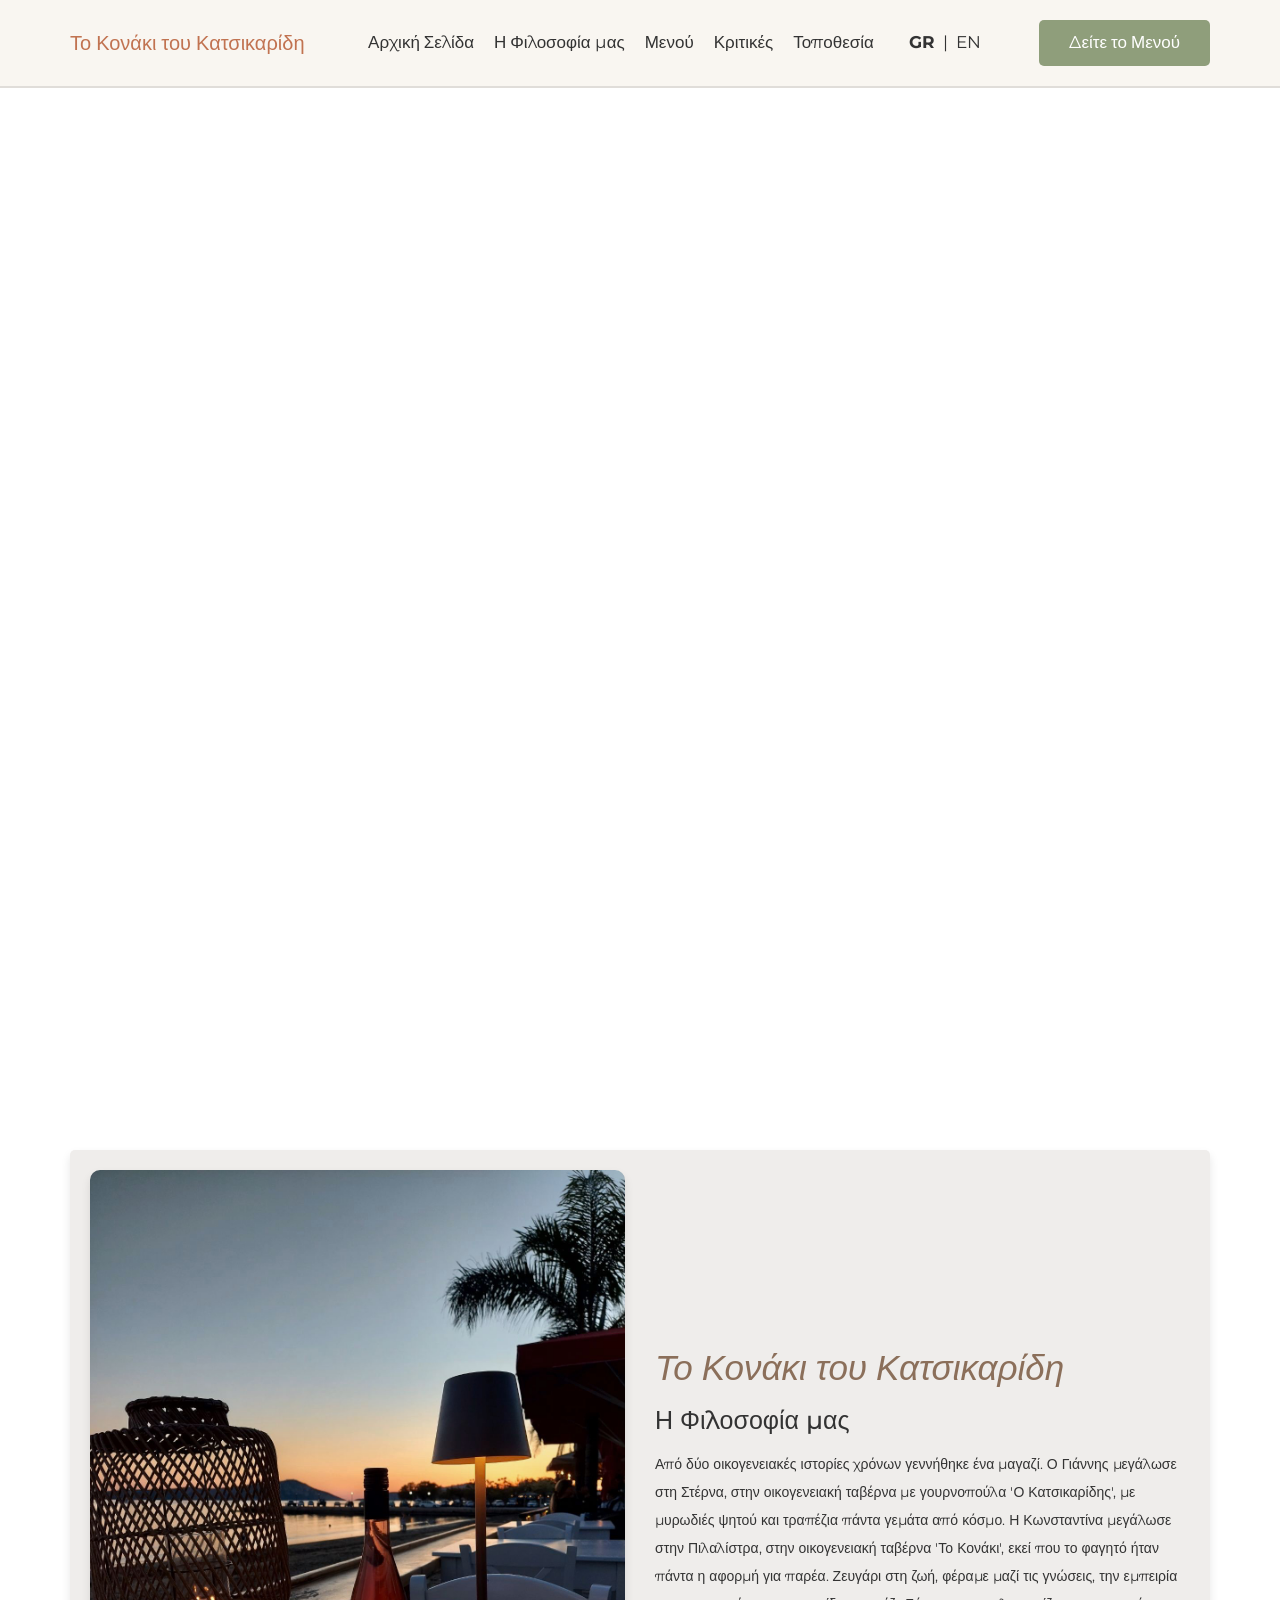
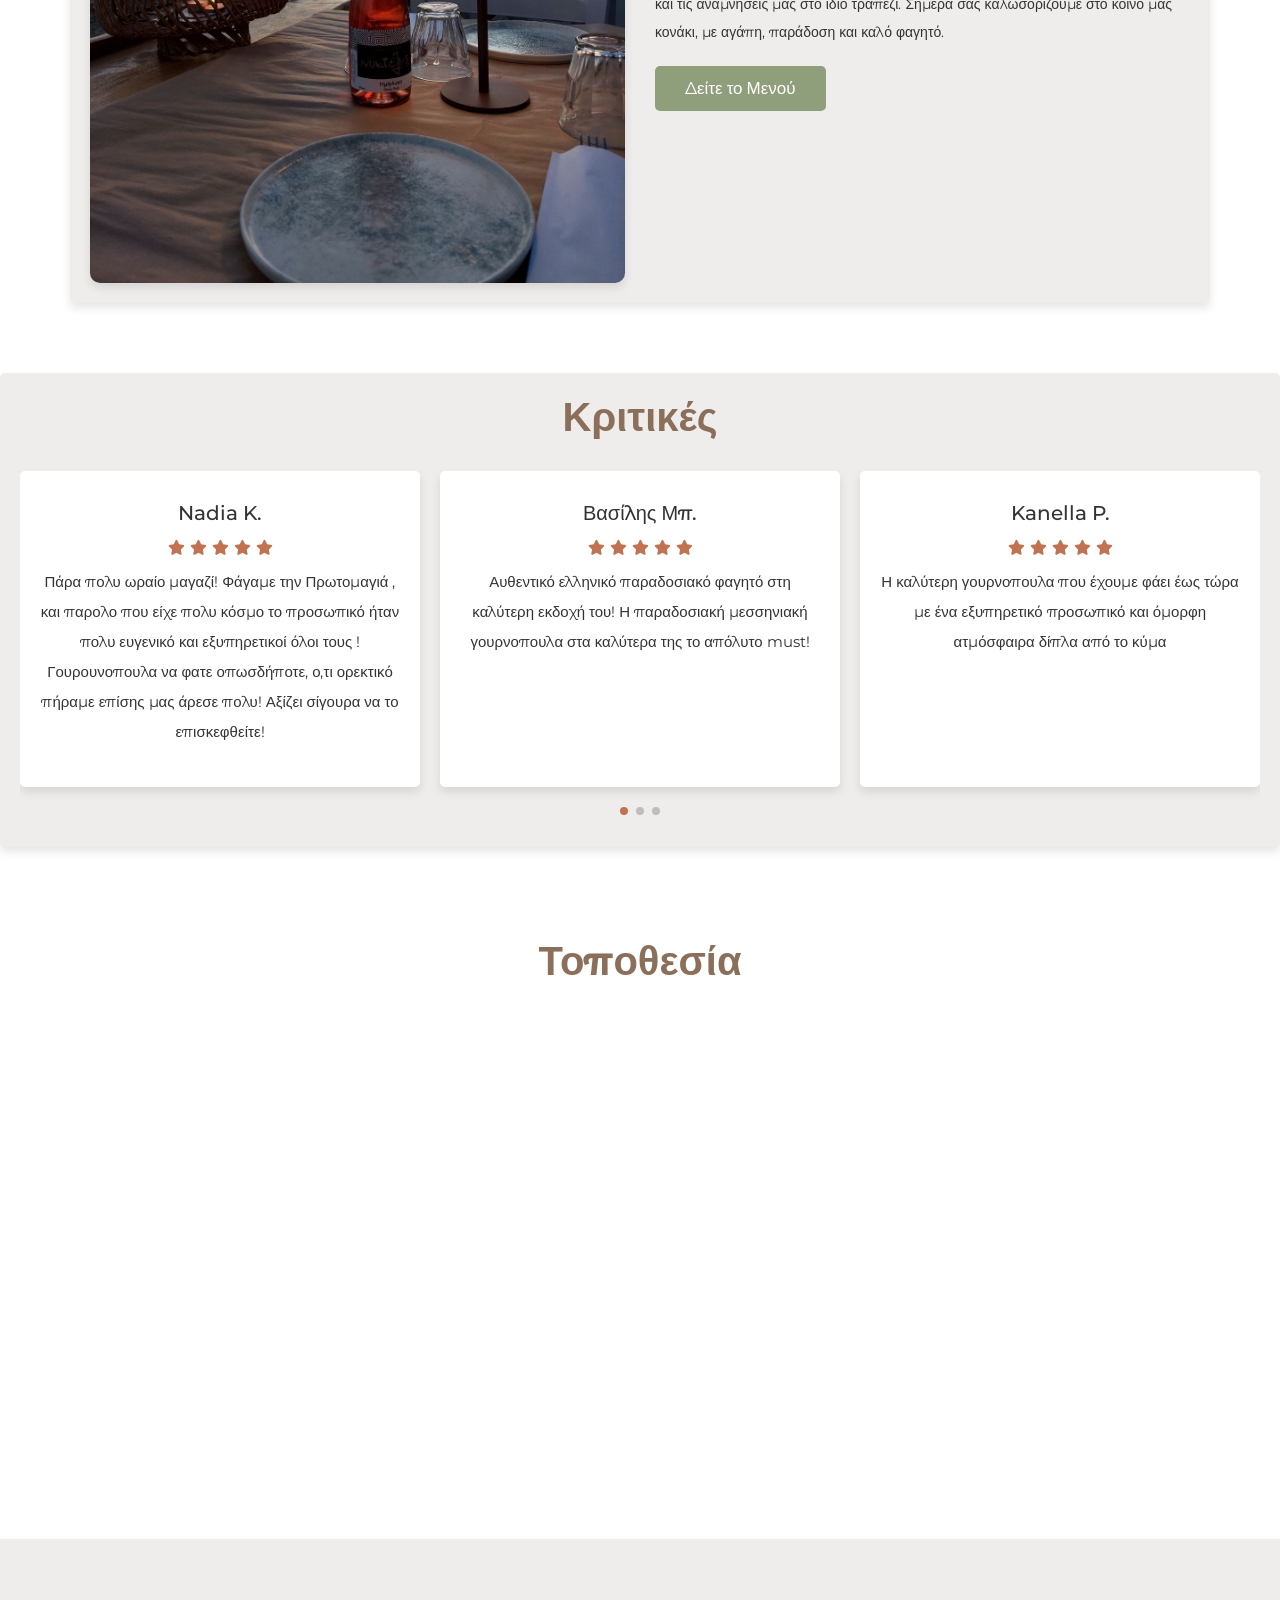
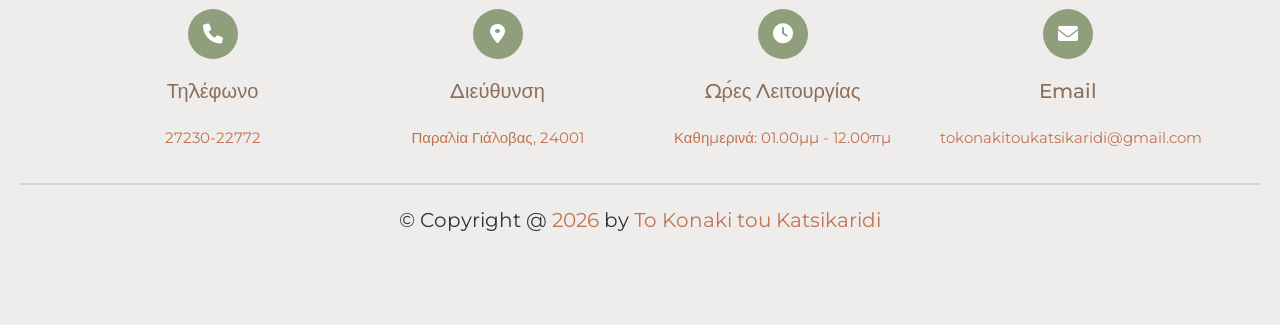
==== index.html @ fccc323d "Update reviews slider and translation changes" ====
<!DOCTYPE html>
<html lang="gr">

<head>
    <meta charset="UTF-8">
    <meta name="viewport" content="width=device-width, initial-scale=1.0">
    <title data-lang-key="site_title">Το Κονάκι του Κατσικαρίδη</title>



    <!-- CDN links -->
    <link rel="stylesheet" href="https://cdnjs.cloudflare.com/ajax/libs/font-awesome/6.0.0/css/all.min.css">
    <link rel="stylesheet" href="https://cdnjs.cloudflare.com/ajax/libs/bootstrap/4.6.1/css/bootstrap.min.css">
    <link rel="stylesheet" href="https://cdn.jsdelivr.net/npm/swiper@11/swiper-bundle.min.css" />

    <!-- Custom CSS file -->
    <link rel="stylesheet" href="style.css">
</head>

<body>

    <!-- Header section start -->
    <header class="header fixed-top">
        <div class="container">
            <div class="row align-items-center justify-content-between">
                <a href="#home" class="logo"><span data-lang-key="site_title"> Το Κονάκι του Κατσικαρίδη</span></a>
                <nav class="nav">
                    <a href="#home" data-lang-key="nav_home">Αρχική Σελίδα</a>
                    <a href="#about" data-lang-key="nav_about">Η Φιλοσοφία μας</a>
                    <a href="ourmenu.html" data-lang-key="nav_menu">Μενού</a>
                    <a href="#reviews" data-lang-key="nav_reviews">Κριτικές</a>
                    <a href="#location" data-lang-key="nav_location">Τοποθεσία</a>
                    <div class="lang-switch">
                        <a href="#" class="lang-btn" data-lang="gr" onclick="setLanguage('gr'); return false;">GR</a> <span class="separator">|</span>
                        <a href="#" class="lang-btn" data-lang="en" onclick="setLanguage('en'); return false;">EN</a>
                    </div>
                </nav>
                <a href="ourmenu.html" class="link-btn" data-lang-key="btn_menu">Δείτε το Μενού</a>


                <div id="menu-btn" class="fas fa-bars"></div>
            </div>
        </div>
    </header>
    <!-- header section ends -->

    <!-- home section starts -->
    <section class="home" id="home">
        <div class="container">
            <div class="row min-vh-100 align-items-center justify-content-center">
                <div class="content text-center">
                   
                </div>
            </div>
        </div>
    </section>
    <!-- home section ends -->

    <!-- about section starts -->
    <section class="about" id="about">

        <div class="container">
            <div class="row align-items-center">
                <div class="col-md-6 image">
                    <img src="images/IMG_0300.jpeg" class="w-100 mb-5 mb-md-0"
                        alt="about image">
                </div>
                <div class="col-md-6 content">
                    <span data-lang-key="about_subtitle">Το Κονάκι του Κατσικαρίδη</span>
                    <h3 data-lang-key="about_title">Η Φιλοσοφία μας</h3>
                    <p data-lang-key="about_desc">Από δύο οικογενειακές ιστορίες χρόνων γεννήθηκε ένα μαγαζί.<br>Ο Γιάννης μεγάλωσε στη Στέρνα, στην οικογενειακή ταβέρνα με γουρνοπούλα "Ο Κατσικαρίδης", με μυρωδιές ψητού και τραπέζια πάντα γεμάτα από κόσμο.<br>Η Κωνσταντίνα μεγάλωσε στην Πιλαλίστρα, στην οικογενειακή ταβέρνα "Το Κονάκι", εκεί που το φαγητό ήταν πάντα η αφορμή για παρέα.<br>Ζευγάρι στη ζωή, φέραμε μαζί τις γνώσεις, την εμπειρία και τις αναμνήσεις μας στο ίδιο τραπέζι.<br>Σήμερα σας καλωσορίζουμε στο κοινό μας κονάκι, με αγάπη, παράδοση και καλό φαγητό. </p>
                    <a href="ourmenu.html" class="link-btn" data-lang-key="btn_menu">Δείτε το Μενού</a>
                </div>
            </div>
        </div>
    </section>
    <!-- about section ends -->


    <!-- menu section starts -->
    <!-- menu section ends -->


    <!-- reviews section starts -->
    <section class="reviews" id="reviews">
        <h1 data-lang-key="reviews_title" class="heading">Κριτικές</h1>
        <div class="swiper review-slider">
            <div class="swiper-wrapper">
                <div class="swiper-slide box">
                    <h3 data-lang-key="review_1_name">Nadia K</h3>
                    <i class="fa-solid fa-star"></i>
                    <i class="fa-solid fa-star"></i>
                    <i class="fa-solid fa-star"></i>
                    <i class="fa-solid fa-star"></i>
                    <i class="fa-solid fa-star"></i>
                    <p data-lang-key="review_1_text">Πάρα πολυ ωραίο μαγαζί! Φάγαμε την Πρωτομαγιά , και παρολο που είχε πολυ κόσμο το προσωπικό ήταν πολυ ευγενικό και εξυπηρετικοί όλοι τους !Γουρουνοπουλα να φατε οπωσδήποτε, ο,τι ορεκτικό πήραμε επίσης μας άρεσε πολυ! Αξίζει σίγουρα να το επισκεφθείτε!</p>
                </div>
                <div class="swiper-slide box">
                    <h3 data-lang-key="review_2_name">Βασίλης Μπ.</h3>
                    <i class="fa-solid fa-star"></i>
                    <i class="fa-solid fa-star"></i>
                    <i class="fa-solid fa-star"></i>
                    <i class="fa-solid fa-star"></i>
                    <i class="fa-solid fa-star"></i>
                    <p data-lang-key="review_2_text">Αυθεντικό ελληνικό παραδοσιακό φαγητό στη καλύτερη εκδοχή του! Η παραδοσιακή μεσσηνιακή γουρνοπουλα στα καλύτερα της το απόλυτο must!
                    </p>
                </div>
                <div class="swiper-slide box">
                    <h3 data-lang-key="review_3_name">Kanella P.</h3>
                    <i class="fa-solid fa-star"></i>
                    <i class="fa-solid fa-star"></i>
                    <i class="fa-solid fa-star"></i>
                    <i class="fa-solid fa-star"></i>
                    <i class="fa-solid fa-star"></i>
                    <p data-lang-key="review_3_text">Η καλύτερη γουρνοπουλα που έχουμε φάει έως τώρα με ένα εξυπηρετικό προσωπικό και όμορφη ατμόσφαιρα δίπλα από το κύμα
                    </p>
                </div>
                <div class="swiper-slide box">
                    <h3 data-lang-key="review_4_name">Σωτηρία Μ.</h3>
                    <i class="fa-solid fa-star"></i>
                    <i class="fa-solid fa-star"></i>
                    <i class="fa-solid fa-star"></i>
                    <i class="fa-solid fa-star"></i>
                    <i class="fa-solid fa-star"></i>
                    <p data-lang-key="review_4_text">Καταπληκτικό φαγητό...
                    </p>
                </div>
                <div class="swiper-slide box">
                    <h3 data-lang-key="review_5_name">Μαρια Δ.</h3>
                    <i class="fa-solid fa-star"></i>
                    <i class="fa-solid fa-star"></i>
                    <i class="fa-solid fa-star"></i>
                    <i class="fa-solid fa-star"></i>
                    <i class="fa-solid fa-star"></i>
                    <p data-lang-key="review_5_text">Η γουρουνόπουλα αυτή δεν παίζεται!!!! Νοστιμότατη με τραγανή πετσούλα από τις καλύτερες που έχω φάει!!! Και ότι άλλο πήραμε πολύ καλό !!!
                    </p>
                </div>
                <div class="swiper-slide box">
                    <h3 data-lang-key="review_6_name">Kostas K.</h3>
                    <i class="fa-solid fa-star"></i>
                    <i class="fa-solid fa-star"></i>
                    <i class="fa-solid fa-star"></i>
                    <i class="fa-solid fa-star"></i>
                    <i class="fa-solid fa-star"></i>
                    <p data-lang-key="review_6_text">Η καλύτερη γουρνοπουλα στην Μεσσηνία!! Αξίζει να το επισκεφτείτε!!
                    </p>
                </div>
                <div class="swiper-slide box">
                    <h3 data-lang-key="review_7_name">Χρήστος Β.</h3>
                    <i class="fa-solid fa-star"></i>
                    <i class="fa-solid fa-star"></i>
                    <i class="fa-solid fa-star"></i>
                    <i class="fa-solid fa-star"></i>
                    <i class="fa-solid fa-star"></i>
                    <p data-lang-key="review_7_text">Υπέροχος χώρος και ποιοτικό φαγητό! Άρτιο αποτέλεσμα και το προσωπικό έμπειρο και με χαμόγελο!
                    </p>
                </div>
            </div>
            <div class="swiper-pagination"></div>
            <div class="swiper-button-next"></div>
            <div class="swiper-button-prev"></div>
        </div>

    </section>
    <!-- reviews section ends -->

    <!-- location section starts -->
    <section class="location" id="location">
        <h1 data-lang-key="location_title" class="heading">Τοποθεσία</h1>
        <iframe src="https://www.google.com/maps/embed?pb=!1m14!1m8!1m3!1d249.3636450214468!2d0!3d0!3m2!1i1024!2i768!4f13.1!3m3!1m2!1s0x13610d178f336817%3A0xd59876004c2fdc7a!2zzqTOvyDOms6_zr3OrM66zrkgz4TOv8-FIM6azrHPhM-DzrnOus6xz4HOr860zrc!5e0!3m2!1sel!2sgr!4v1777292319118!5m2!1sel!2sgr" width="100%" height="450" style="border:0;" allowfullscreen="" loading="lazy" referrerpolicy="no-referrer-when-downgrade"></iframe>
    </section>
    <!-- location section ends -->


    <!-- footer section starts -->
    <section class="footer">
        <div class="box-container container">

            <div class="box">
                <i class="fas fa-phone"></i>
                <h3 data-lang-key="footer_phone">Τηλέφωνο</h3>
                <p><a href="tel:+302723022772" class="info" data-lang-key="footer_phone_number">27230-22772</a></p>
            </div>


            <div class="box">
                <i class="fas fa-map-marker-alt"></i>
                <h3 data-lang-key="footer_address">Διεύθυνση</h3>
                <p><a href="https://maps.app.goo.gl/22ZVsJBkELSBmvvz6" class="info" data-lang-key="footer_address_text" target="_blank">Παραλία Γιάλοβας, 24001</a></p>
            </div>

            <div class="box">
                <i class="fas fa-clock"></i>
                <h3 data-lang-key="footer_hours">Ώρες Λειτουργίας</h3>
                <p data-lang-key="footer_hours_text">Καθημερινά: 01.00μμ - 12.00πμ
                </p>
            </div>

            <div class="box">
                <i class="fas fa-envelope"></i>
                <h3 data-lang-key="footer_email">Email</h3>
                <p><a href="mailto:tokonakitoukatsikaridi@gmail.com" class="info" data-lang-key="footer_email_text">tokonakitoukatsikaridi@gmail.com</a>
                </p>
            </div>



        </div>

        <div class="credit"> &copy; Copyright @ <span id="current-year"></span> by <span>To Konaki tou Katsikaridi</span>
        </div>
    </section>
    <!-- footer section ends -->


    <!-- Swiper JS -->
    <script src="https://cdn.jsdelivr.net/npm/swiper@11/swiper-bundle.min.js"></script>

    <!-- Custom JS file link -->
    <script src="translations.js"></script>
    <script src="language.js"></script>
    <script src="script.js"></script>

 </body>

</html>
---- style.css ----
@import url('https://fonts.googleapis.com/css2?family=Montserrat:wght@100;200;300;400;500;600&display=swap');

:root {
    --color-olive: #8f9e7b;
    --color-cream: #f9f6f1;
    --color-mocca: #8b6f5a;
    --color-dark-brown: #4e342e;
    --color-terracotta: #c17351;
    --color-gray: #d1c7b7;
    
   
    --bg-primary: var(--color-cream);
    --text-main: var(--color-dark-brown);
    --accent-color: var(--color-terracotta);
    --button-bg: var(--color-olive);
    --button-hover: var(--color-dark-brown);
    --white: #fff;
    --black: #333;
    --border: 0.2rem solid rgba(0, 0, 0, 0.1);
    --box-shadow: 0 0.5rem 1rem rgba(0, 0, 0, 0.1);
    --font-heading: 'Montserrat', sans-serif;
    --font-body: 'Montserrat', sans-serif;
}

* {
    font-family: 'Montserrat', sans-serif;
    margin: 0; padding: 0;
    box-sizing: border-box;
    outline: none; border: none;
    text-decoration: none !important;
}

*::-webkit-scrollbar {
    height: 0.5rem;
    width: 1rem;
}

*::-webkit-scrollbar-track {
    background-color: transparent;
}

*::-webkit-scrollbar-thumb {
    background-color: var(--color-gray);
}

html {
    font-size: 62.5%;
    overflow-x: hidden;
    scroll-behavior: smooth;
    scroll-padding-top: 6.5rem;
}

.link-btn {
    display: inline-block;
    padding: 1rem 3rem;
    border-radius: 0.5rem;
    background-color: var(--button-bg);
    cursor: pointer;
    font-size: 1.7rem;
    color: var(--white);
}

.link-btn:hover {
    background-color: var(--button-hover);
    color: var(--white);
}

.header {
    padding: 2rem;
    border-bottom: var(--border);
    background-color: var(--color-cream);
}

.header .logo {
    font-size: 2rem;
    color: var(--black);
}

.header .logo span {
    color: var(--color-terracotta);
}

.header .nav a {
    margin: 0 1rem;
    font-size: 1.7rem;
    color: var(--black);
}

.header .nav a:hover {
    color: var(--color-terracotta);
}

.lang-switch {
    display: inline-block;
    margin-left: 20px;
}

.lang-switch a {
    margin: 0 5px !important;
}

.lang-switch a.active {
    color: var(--color-terracotta);
}

.lang-switch .separator {
    font-size: 1.7rem;
    color: var(--black);
}

h1, h2, h3, h4 {
    font-family: var(--font-heading);
    color: var(--color-mocca);
}

#menu-btn {
    font-size: 2.5rem;
    color: var(--black);
    cursor: pointer;
    display: none;
}

.heading {
    text-align: center;
    font-size: 4rem;
    color: var(--black);
    font-weight: bolder;
    margin-bottom: 3rem;
}

.header .active {
    background-color: var(--white);
    box-shadow: var(--box-shadow);
    border: 0;
}


section {
    padding: 7rem 2rem;
}


/*HOME SECTION*/
.home {
    background: url(images/bg-img-konaki-final.png) no-repeat;
    background-size: cover;
    background-position: center;
}

.home .container {
    max-width: 55rem;
    width: 100%;
    padding: 2rem;
}

.home .container h3 {
    font-size: 5rem;
    color: var(--color-cream);
    padding: 1rem 0;
    justify-content: center;
    align-items: center;
    text-align: center;
}

.home .container p {
    line-height: 2;
    font-size: 1.5rem;
    color: var(--color-cream);
    padding: 1rem 0;
    margin-bottom: 1rem;
    justify-content: center;
    align-items: center;
    text-align: center;
    margin-top: 1rem;

}


/*ABOUT SECTION*/
.about .container {
    background-color: #efedeb;
    padding: 2rem;
    border-radius: .5rem;
    box-shadow: var(--box-shadow);
}

.about .row {
    min-height: 50vh;
}

.about .container span{
    font-size: 3.5rem;
    font-style: italic;
    font-weight: 500;
    color: var(--color-mocca);
    margin-bottom: 1rem;
}

.about .container h3{
    font-size: 2.5rem;
    color: var(--black);
    margin-top: 1rem;
}

.about .container img {
    margin-bottom: 2rem;
    border-radius: 1rem;
    box-shadow: var(--box-shadow);
}

.about .container p{
    padding: 1rem 0;
    font-size: 1.4rem;
    color: var(--black);
    line-height: 2;
}


/*OUR MENU SECTION*/
.ourmenu {
    background-color: var(--white);
}

.ourmenu h1 {
    color: var(--color-mocca);
    padding: 3rem 2rem;
    margin-top: 4rem;
    padding-bottom: 4rem;
    justify-content: center;
    align-items: center;
    text-align: center;
    font-weight: 800;
    font-size: 3rem;
    font-style: italic;
    text-transform: none;
    margin-bottom: 2rem;   
}

.ourmenu .box-container {
    display: grid;
    grid-template-columns: 1fr;
    gap: 2rem;
    align-items: start;
}

.ourmenu .box-container .box {
    text-align: center;
    padding: 2rem;
    background-color: var(--color-cream);
    box-shadow: var(--box-shadow);
    border-radius: .5rem;
}

.ourmenu .box-container .box h3 {
    font-size: 3rem;
    font-weight: bold;
    text-transform: uppercase;
    font-style: italic;
    text-align: center;
    margin-top: 2rem;
    margin-bottom: 2rem;
    text-transform: none;
    padding: 1rem 0;
    color: var(--color-dark-brown);
}

.ourmenu .box-container .box p {
    font-size: 2rem;
    color: var(--color-dark-brown);
    line-height: 2;
    text-align: left;
    margin-top: 2rem;
    margin-bottom: 2rem;
}

.ourmenu .box-container .box .menu-list {
    margin-top: 2rem;
    margin-bottom: 2rem;
}

.ourmenu .box-container .box .menu-item {
    display: grid;
    grid-template-columns: 1fr auto;
    align-items: center;
    font-size: 2rem;
    color: var(--color-dark-brown);
    padding: 1rem 0;
    border-bottom: 1px dashed var(--color-gray);
    text-align: left;
}

.ourmenu .box-container .box .menu-item:last-child {
    border-bottom: none;
}

.ourmenu .box-container .box .menu-item span:first-child {
    grid-column: 1 / 2;
}

.ourmenu .box-container .box .menu-item span:nth-child(2):not(.description) {
    grid-column: 2 / 3;
    font-weight: 600;
    margin-left: 1rem;
    color: var(--color-mocca);
}

.ourmenu .box-container .box .menu-item span.description {
    grid-column: 1 / -1;
    font-size: 1.4rem;
    color: var(--color-mocca);
    margin-top: 0.5rem;
    font-weight: normal;
    line-height: 1.5;
    margin-bottom: 2rem;
}

.daily-dishes-item {
    display: flex !important;
    flex-direction: column;
    justify-content: center;
    align-items: center;
    border-bottom: none !important;
}

.daily-dishes-item span:first-child {
    margin-bottom: 1rem;
    text-align: center;
}

.daily-dishes-item span.description {
    text-align: center;
    margin-bottom: 0 !important;
}

.ourmenu h4.heading{
    font-size: 2rem;
    font-weight: bold;
    text-transform: uppercase;
    font-style: italic;
    text-align: center;
    margin-top: 2rem;
    margin-bottom: 2rem;
    text-transform: none;
    padding: 1rem 0;
    color: var(--color-dark-brown);
}

.ourmenu .box-container .box .options {
    margin-top: 2rem;
    margin-bottom: 2rem;
}

.ourmenu .box-container .box .options span.description {
    grid-column: 1 / -1;
    font-size: 1.4rem;
    color: var(--color-mocca);
    margin-top: 0.5rem;
    font-weight: normal;
    line-height: 1.5;
    margin-bottom: 2rem;
}


/*REVIEWS SECTION*/
.reviews {
    background-color: #efedeb;
    box-shadow: var(--box-shadow);
    border-radius: .5rem;
    margin-bottom: 2rem;
    border: 0;
    outline: 0;
    padding: 2rem;
}

.reviews h1 {
    color: var(--color-mocca);
}

.reviews .review-slider {
    padding-bottom: 4rem;
}

.reviews .box {
    text-align: center;
    padding: 2rem;
    background-color: var(--white);
    box-shadow: var(--box-shadow);
    border-radius: .5rem;
    height: auto;
}

.reviews .box i {
    color: var(--color-terracotta);
    font-size: 1.5rem;
    padding: 0 0.1rem;
}

.reviews .box h3 {
    font-size: 2rem;
    padding: 1rem 0;
    color: var(--black);
}

.reviews .box p {
    font-size: 1.5rem;
    color: var(--black);
    line-height: 2;
    padding: 1rem 0;
}

.swiper-pagination-bullet-active {
    background: var(--color-terracotta) !important;
}

.swiper-button-next,
.swiper-button-prev {
    color: var(--color-olive) !important;
    background: rgba(255, 255, 255, 0.4);
    backdrop-filter: blur(8px);
    -webkit-backdrop-filter: blur(8px);
    border-radius: 50%;
    width: 40px !important;
    height: 40px !important;
    opacity: 0;
    transition: opacity 0.3s ease, background 0.3s ease;
}

.swiper-button-next::after,
.swiper-button-prev::after {
    font-size: 1.8rem !important;
    font-weight: bold;
}

.review-slider:hover .swiper-button-next,
.review-slider:hover .swiper-button-prev {
    opacity: 1;
}

.swiper-button-next:hover,
.swiper-button-prev:hover {
    background: rgba(255, 255, 255, 0.7);
}



/*LOCATION SECTION*/
.location h1 {
    color: var(--color-mocca);
}

.location .container {
    display: grid;
    grid-template-columns: repeat(auto-fit, minmax(25rem, 1fr));
    gap: 2rem;
}



/*FOOTER SECTION*/
.footer {
    background-color: #efedeb;
}

.footer .box-container {
    display: grid;
    grid-template-columns: repeat(auto-fit, minmax(25rem, 1fr));
    gap: 3rem;
}

.footer .box-container .box {
    text-align: center;
}

.footer .box-container .box i {
    height: 5rem;
    width: 5rem;
    border-radius: 50%;
    line-height: 5rem;
    font-size: 2rem;
    background-color: var(--color-olive);
    color: var(--white);
}

.footer .box-container .box h3 {
    font-size: 2rem;
    margin: 2rem 0;
    color: var(--color-mocca);
}

.footer .box-container .box p {
    font-size: 1.5rem;
    color: var(--color-terracotta);
    line-height: 2;
    text-transform: none;
}

.footer .box-container .box p a.info {
    color: var(--color-terracotta);
    line-height: 2;
    font-size: 1.5rem;
    text-decoration: underline var(--color-terracotta);
    text-underline-offset: 5px;
    text-decoration-thickness: 2px;
}

.footer .box-container .box p a.info:hover {
    color: var(--color-olive);
    line-height: 2;
    font-size: 1.5rem;
    text-decoration: underline var(--color-olive);
    text-underline-offset: 5px;
    text-decoration-thickness: 2px;
}

.footer .credit {
    text-align: center;
    border-top: var(--border);
    padding-top: 2rem;
    margin-top: 2rem;
    font-size: 2rem;
    color: var(--black);
    padding-bottom: 2rem;
}

.footer .credit span {
    color: var(--color-terracotta);
}



/* Media queries */
@media (max-width: 991px) {
    html {
        font-size: 55%;
    }

    .header .link-btn {
        display: none;
    }

    #menu-btn {
        display: inline-block;
        transition: 0.2s linear;
    }

    #menu-btn.fa-times {
        transform: rotate(180deg);
    }

    section {
        padding: 5rem 2rem;
    }

    .header .nav {
        display: flex;
        position: absolute;
        top: 99%; left: 0; right: 0;
        background-color: var(--color-cream);
        color: var(--color-dark-brown);
        border-top: var(--border);
        border-bottom: var(--border);
        padding: 1rem 0;
        text-align: center;
        flex-flow: column;
        align-items: center;
        clip-path: polygon(0 0, 100% 0, 100% 0, 0 0);
        transition: 0.2s linear;
    }

    .header .nav a:hover {
        color: var(--color-terracotta);
    }

    .header .nav.active {
        clip-path: polygon(0 0, 100% 0, 100% 100%, 0 100%);
    }

    .header .nav a {
        margin: 1rem 0;
        font-size: 2rem;
    }

    .lang-switch {
        margin-left: 0;
        margin-top: 1rem;
        margin-bottom: 1rem;
    }

    .home {
       background-position: center;
    }

    .home .content {
        width: auto;
    }

    
}

@media (max-width: 768px) {
    section {
        padding: 3rem 1rem;
    }
}

@media (max-width: 450px) {
    html {
        font-size: 50%;
    }

    .home .content h3 {
        font-size: 4rem;
    }

   
    .heading {
        font-size: 3rem;
}
}
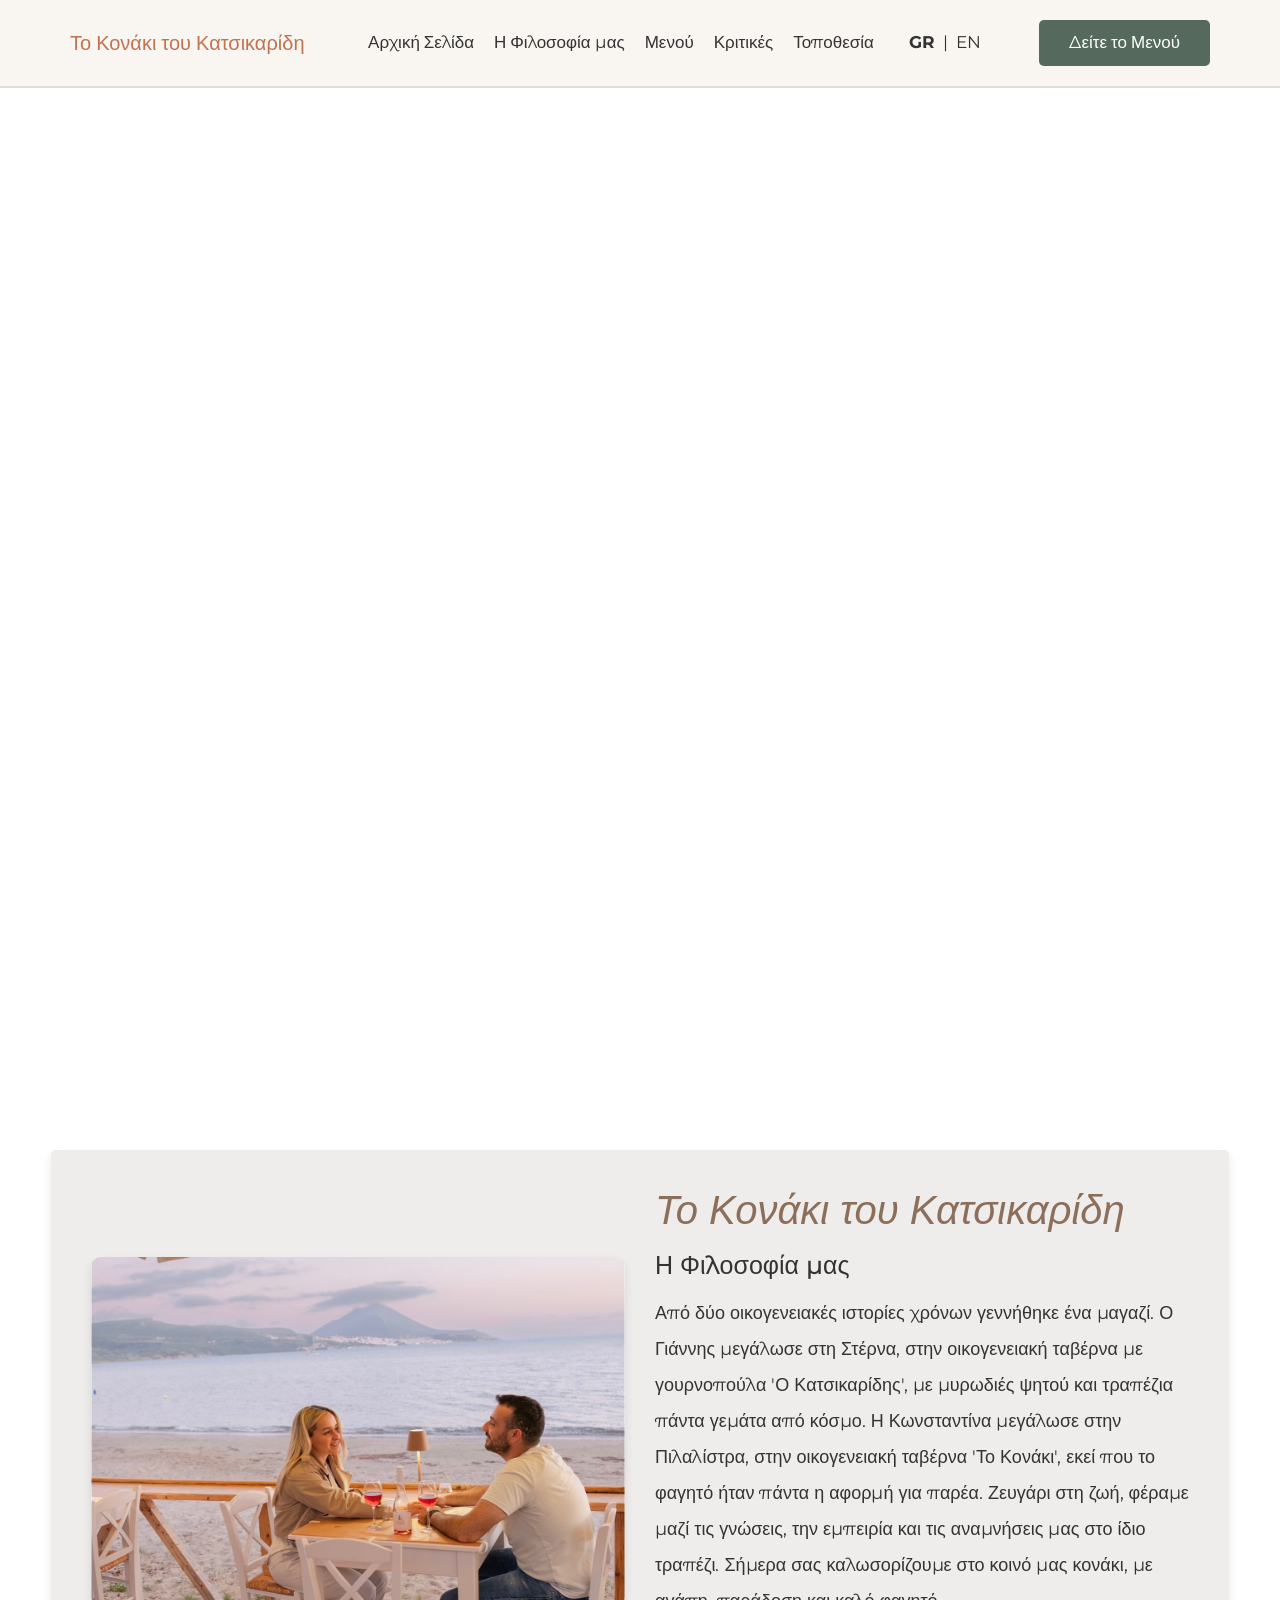
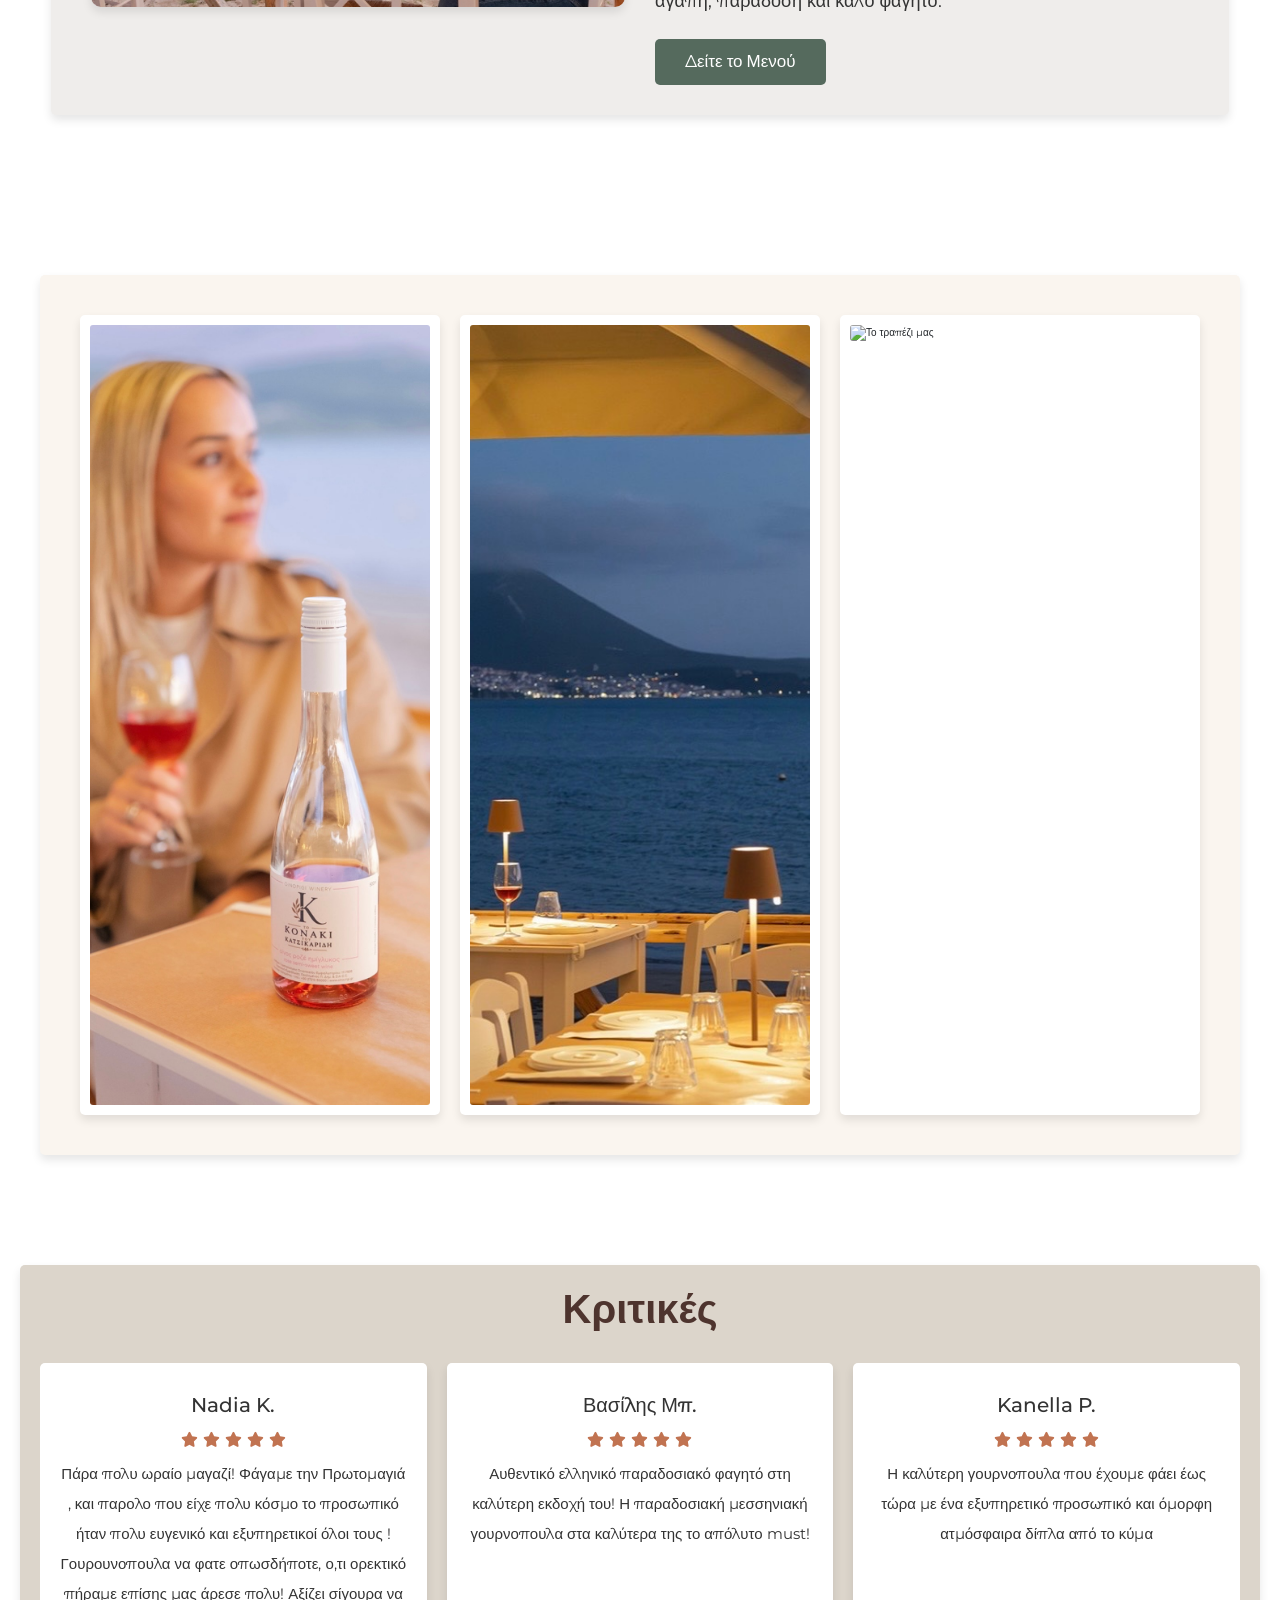
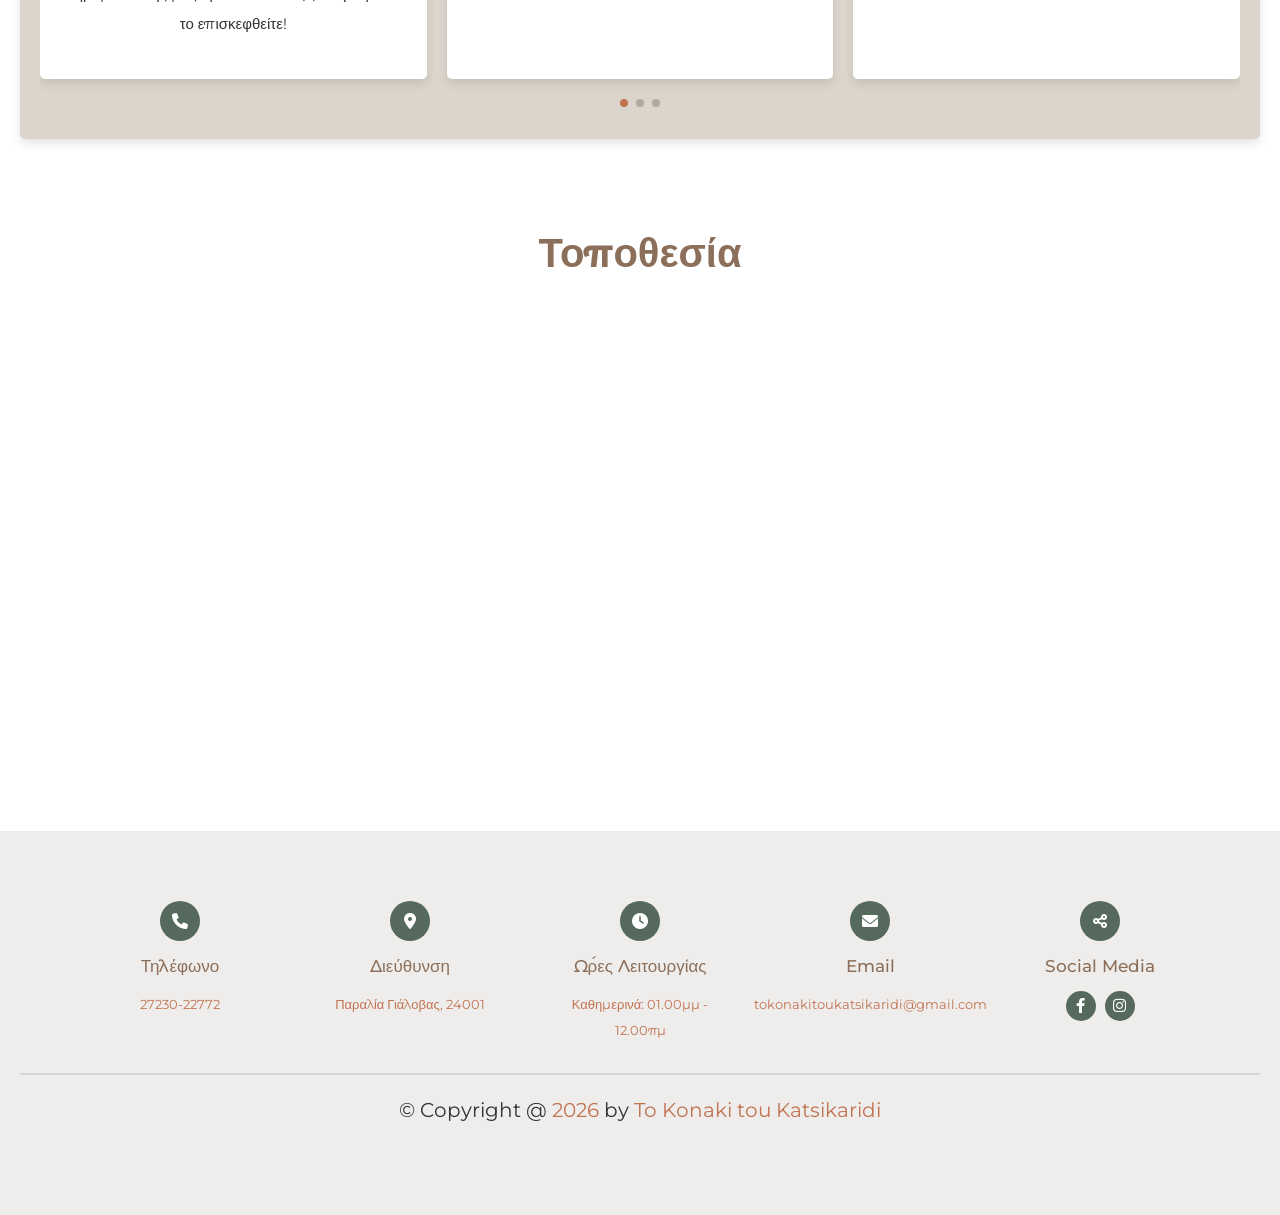
==== commit 155badeb: "Update website layout, styles, translations, and images" ====
--- a/index.html
+++ b/index.html
@@ -15,6 +15,42 @@
 
     <!-- Custom CSS file -->
     <link rel="stylesheet" href="style.css">
+
+    <meta name="description" content="Το Κονάκι του Κατσικαρίδη: Παραδοσιακή ταβέρνα στην παραλία της Γιάλοβας. Απολαύστε αυθεντική μεσσηνιακή γουρνοπούλα, ψητά της ώρας και χειροποίητα πιάτα δίπλα στο κύμα.">
+    <meta name="keywords" content="ταβέρνα Γιάλοβα, εστιατόριο Γιάλοβα, καλό φαγητό Γιάλοβα, ταβέρνες παραλία Γιάλοβας, εστιατόρια κοντά στην Πύλο, φαγητό Μεσσηνία, γουρνοπούλα Γιάλοβα, παραδοσιακή γουρνοπούλα Μεσσηνία, ψητά κρέατα Γιάλοβα, παραδοσιακό κοντοσούβλι, μεσσηνιακή κουζίνα, οικογενειακή ταβέρνα Γιάλοβα, ταβέρνα δίπλα στη θάλασσα, αυθεντικό ελληνικό φαγητό, Το Κονάκι του Κατσικαρίδη, restaurants in Gialova, best tavern Gialova, places to eat in Gialova beach, dining in Gialova, traditional Greek food Gialova, authentic Greek cuisine, Greek tavern Gialova, roasted pork Messinia, gournopoula, seaside restaurant Gialova, family tavern Greece">
+
+    <script type="application/ld+json">
+     {
+      "@context": "https://schema.org",
+      "@type": "Restaurant",
+      "name": "Το Κονάκι του Κατσικαρίδη",
+      "image": "https://www.tokonakitoukatsikaridi.gr/images/logo-konaki.jpg", 
+      "address": {
+        "@type": "PostalAddress",
+        "streetAddress": "Παραλία Γιάλοβας",
+        "postalCode": "24001",
+        "addressCountry": "GR"
+      },
+      "telephone": "+302723022772",
+      "email": "tokonakitoukatsikaridi@gmail.com",
+      "url": "https://www.tokonakitoukatsikaridi.gr",
+      "servesCuisine": "Greek, Traditional",
+      "openingHoursSpecification": [
+        {
+          "@type": "OpeningHoursSpecification",
+          "dayOfWeek": [
+            "Monday", "Tuesday", "Wednesday", "Thursday", "Friday", "Saturday", "Sunday"
+          ],
+          "opens": "13:00",
+          "closes": "00:00"
+        }
+      ],
+      "sameAs": [
+        "https://www.facebook.com/share/1BS15jGFNN/?mibextid=wwXIfr",
+        "https://www.instagram.com/to_konaki_tou_katsikaridi?igsh=MTZtYjVvM2cyajFvaA=="
+      ]
+     }
+    </script>
 </head>
 
 <body>
@@ -62,8 +98,8 @@
         <div class="container">
             <div class="row align-items-center">
                 <div class="col-md-6 image">
-                    <img src="images/IMG_0300.jpeg" class="w-100 mb-5 mb-md-0"
-                        alt="about image">
+                    <img src="images/IMG_6953.jpeg" class="w-100 mb-5 mb-md-0"
+                    alt="Ελληνική παραδοσιακή ταβέρνα στη Γιάλοβα Μεσσηνίας με φρέσκια γουρνοπούλα και καλό φαγητό">
                 </div>
                 <div class="col-md-6 content">
                     <span data-lang-key="about_subtitle">Το Κονάκι του Κατσικαρίδη</span>
@@ -76,9 +112,24 @@
     </section>
     <!-- about section ends -->
 
-
-    <!-- menu section starts -->
-    <!-- menu section ends -->
+    <!-- atmosphere section starts -->
+    <section class="atmosphere" id="atmosphere">
+        <div class="atmosphere-container">
+            <div class="photo-gallery">
+                <div class="gallery-item">
+                    <img src="images/IMG_6954.jpeg" alt="Ατμόσφαιρα Κονάκι" class="zoom-wine">
+                </div>
+                <div class="gallery-item">
+                    <img src="images/IMG_6955.jpeg" alt="Βραδινή Ατμόσφαιρα" class="zoom-view">
+                </div>
+                <div class="gallery-item">
+                    <img src="images/DSCF7132.jpg" alt="Το τραπέζι μας" class="zoom-atmos">
+                </div>
+            </div>
+        </div>
+    </section>
+<!-- atmosphere section ends -->
+
 
 
     <!-- reviews section starts -->
@@ -203,6 +254,15 @@
                 </p>
             </div>
 
+            <div class="box">
+                <i class="fas fa-share-nodes"></i>
+                <h3 data-lang-key="footer_social">Social Media</h3>
+                <div class="share">
+                    <a href="https://www.facebook.com/share/1BS15jGFNN/?mibextid=wwXIfr" class="fab fa-facebook-f" target="_blank"></a>
+                    <a href="https://www.instagram.com/to_konaki_tou_katsikaridi?igsh=MTZtYjVvM2cyajFvaA==" class="fab fa-instagram" target="_blank"></a>
+                </div>
+            </div>
+
 
 
         </div>
@@ -211,7 +271,6 @@
         </div>
     </section>
     <!-- footer section ends -->
-
 
     <!-- Swiper JS -->
     <script src="https://cdn.jsdelivr.net/npm/swiper@11/swiper-bundle.min.js"></script>
@@ -221,6 +280,12 @@
     <script src="language.js"></script>
     <script src="script.js"></script>
 
+     <!-- Lightbox Structure -->
+    <div id="myLightbox" class="lightbox">
+        <span class="close-btn">&times;</span>
+        <img class="lightbox-content" id="lightbox-img">
+    </div>
+
  </body>
 
 </html>
--- a/style.css
+++ b/style.css
@@ -1,7 +1,7 @@
 @import url('https://fonts.googleapis.com/css2?family=Montserrat:wght@100;200;300;400;500;600&display=swap');
 
 :root {
-    --color-olive: #8f9e7b;
+    --color-brand-green: #556a5d;
     --color-cream: #f9f6f1;
     --color-mocca: #8b6f5a;
     --color-dark-brown: #4e342e;
@@ -12,7 +12,7 @@
     --bg-primary: var(--color-cream);
     --text-main: var(--color-dark-brown);
     --accent-color: var(--color-terracotta);
-    --button-bg: var(--color-olive);
+    --button-bg: var(--color-brand-green);
     --button-hover: var(--color-dark-brown);
     --white: #fff;
     --black: #333;
@@ -142,7 +142,7 @@
 
 /*HOME SECTION*/
 .home {
-    background: url(images/bg-img-konaki-final.png) no-repeat;
+    background: url(images/DSCF7115-Edit.jpg) no-repeat;
     background-size: cover;
     background-position: center;
 }
@@ -178,8 +178,10 @@
 
 /*ABOUT SECTION*/
 .about .container {
+    max-width: 1400px;
+    width: 95%;
     background-color: #efedeb;
-    padding: 2rem;
+    padding: 3rem 4rem;
     border-radius: .5rem;
     box-shadow: var(--box-shadow);
 }
@@ -189,7 +191,7 @@
 }
 
 .about .container span{
-    font-size: 3.5rem;
+    font-size: 4rem;
     font-style: italic;
     font-weight: 500;
     color: var(--color-mocca);
@@ -210,7 +212,7 @@
 
 .about .container p{
     padding: 1rem 0;
-    font-size: 1.4rem;
+    font-size: 1.8rem;
     color: var(--black);
     line-height: 2;
 }
@@ -363,17 +365,17 @@
 
 /*REVIEWS SECTION*/
 .reviews {
-    background-color: #efedeb;
+    background-color: #dcd5cb;
     box-shadow: var(--box-shadow);
     border-radius: .5rem;
-    margin-bottom: 2rem;
+    margin: 2rem;
     border: 0;
     outline: 0;
     padding: 2rem;
 }
 
 .reviews h1 {
-    color: var(--color-mocca);
+    color: var(--color-dark-brown);
 }
 
 .reviews .review-slider {
@@ -414,7 +416,7 @@
 
 .swiper-button-next,
 .swiper-button-prev {
-    color: var(--color-olive) !important;
+    color: var(--color-brand-green) !important;
     background: rgba(255, 255, 255, 0.4);
     backdrop-filter: blur(8px);
     -webkit-backdrop-filter: blur(8px);
@@ -463,53 +465,88 @@
 
 .footer .box-container {
     display: grid;
-    grid-template-columns: repeat(auto-fit, minmax(25rem, 1fr));
-    gap: 3rem;
+    grid-template-columns: repeat(auto-fit, minmax(14rem, 1fr));
+    gap: 4rem;
 }
 
 .footer .box-container .box {
     text-align: center;
+    display: flex;
+    flex-direction: column;
+    justify-content: flex-start;
+    align-items: center;
+    height: 100%;
 }
 
 .footer .box-container .box i {
-    height: 5rem;
-    width: 5rem;
+    height: 4rem;
+    width: 4rem;
     border-radius: 50%;
-    line-height: 5rem;
-    font-size: 2rem;
-    background-color: var(--color-olive);
+    line-height: 4rem;
+    font-size: 1.6rem;
+    background-color: var(--color-brand-green);
     color: var(--white);
 }
 
 .footer .box-container .box h3 {
-    font-size: 2rem;
-    margin: 2rem 0;
+    font-size: 1.7rem;
+    margin: 1.5rem 0;
     color: var(--color-mocca);
 }
 
 .footer .box-container .box p {
-    font-size: 1.5rem;
+    font-size: 1.3rem;
     color: var(--color-terracotta);
     line-height: 2;
     text-transform: none;
+    word-break: break-word;
 }
 
 .footer .box-container .box p a.info {
     color: var(--color-terracotta);
     line-height: 2;
-    font-size: 1.5rem;
+    font-size: 1.3rem;
     text-decoration: underline var(--color-terracotta);
     text-underline-offset: 5px;
     text-decoration-thickness: 2px;
 }
 
+.footer .box-container .box p a[href^="mailto"] {
+    white-space: nowrap;
+    font-size: 1.3rem;
+}
+
 .footer .box-container .box p a.info:hover {
     color: var(--color-olive);
     line-height: 2;
-    font-size: 1.5rem;
-    text-decoration: underline var(--color-olive);
+    font-size: 1.3rem;
+    text-decoration: underline var(--color-brand-green);
     text-underline-offset: 5px;
     text-decoration-thickness: 2px;
+}
+
+.footer .box-container .box .share {
+    margin-top: 0;
+    margin-bottom: 1rem;
+}
+
+.footer .box-container .box .share a {
+    height: 3rem;
+    width: 3rem;
+    line-height: 3rem;
+    border-radius: 50%;
+    font-size: 1.5rem;
+    color: var(--white);
+    background-color: var(--color-brand-green);
+    margin: 0 .3rem;
+    text-align: center;
+    display: inline-block;
+    transition: 0.3s ease;
+}
+
+.footer .box-container .box .share a:hover {
+    background-color: var(--color-terracotta);
+    color: var(--white);
 }
 
 .footer .credit {
@@ -529,7 +566,7 @@
 
 
 /* Media queries */
-@media (max-width: 991px) {
+@media (max-width: 1200px) {
     html {
         font-size: 55%;
     }
@@ -601,6 +638,10 @@
     section {
         padding: 3rem 1rem;
     }
+
+    .home .min-vh-100 {
+        min-height: 50vh !important;
+    }
 }
 
 @media (max-width: 450px) {
@@ -612,8 +653,162 @@
         font-size: 4rem;
     }
 
+    .home .min-vh-100 {
+        min-height: 60vh !important;
+    }
    
     .heading {
         font-size: 3rem;
-}
-}
+    }
+
+    .footer {
+        text-align: center;
+    }
+
+    .footer .box-container {
+        grid-template-columns: repeat(2, minmax(25rem, 1fr));
+        gap: 2rem;
+        justify-content: center;
+        align-items: center;
+    }
+}
+
+
+
+
+/* photos atmosphere & menu */
+
+/* home page gallery */
+.photo-gallery {
+    display: grid;
+    grid-template-columns: repeat(auto-fit, minmax(28rem, 1fr));
+    gap: 2rem;
+    margin: 2rem;
+}
+
+.atmosphere-container {
+    background-color: #faf5ef;
+    padding: 2rem;
+    margin: 2rem;
+    border-radius: .5rem;
+    box-shadow: var(--box-shadow);
+    border: 0;
+    outline: 0;    
+}
+
+.photo-gallery .gallery-item {
+    width: 100%;
+    height: 80rem;
+    background-color: var(--white);
+    border-radius: .5rem;
+    box-shadow: var(--box-shadow);
+    padding: 10px;
+    overflow: hidden;
+}
+
+.photo-gallery .gallery-item img {
+    width: 100%;
+    height: 100%;
+    object-fit: cover;
+    object-position: center;
+    border-radius: .3rem;
+    cursor: pointer;
+    transition: transform 0.3s ease;
+}
+
+.photo-gallery .gallery-item img:hover {
+    transform: scale(1.05);
+}
+
+/* lightbox for click on photos */
+.lightbox {
+    display: none;
+    position: fixed;
+    z-index: 9999;
+    left: 0;
+    top: 0;
+    width: 100%;
+    height: 100%;
+    background-color: rgba(0,0,0,0.85);
+    align-items: center;
+    justify-content: center;
+    overflow: hidden;
+}
+
+.lightbox-content {
+    max-width: 80%;
+    max-height: 90%;
+    border-radius: .5rem;
+    box-shadow: 0 0 2rem rgba(0,0,0,0.5);
+}
+
+.close-btn {
+    position: absolute;
+    top: 2rem;
+    right: 4rem;
+    color: #fff;
+    font-size: 5rem;
+    font-weight: 300;
+    cursor: pointer;
+    transition: 0.3s;
+}
+
+.close-btn:hover {
+    color: var(--color-terracotta);
+}
+
+/* menu images */
+.menu-hero {
+    width: 100%;
+    padding: 0 2rem;
+    margin-bottom: 4rem;
+}
+
+.menu-hero img {
+    width: 100%;
+    height: 45vh;
+    object-fit: cover;
+    border-radius: .5rem;
+    box-shadow: var(--box-shadow);
+}
+
+.menu-divider-img {
+    width: 100%;
+    margin: 2rem 0;
+}
+
+.menu-divider-img img {
+    width: 100%;
+    height: 40vh;
+    object-position: center top;
+    object-fit: cover;
+    border-radius: .5rem;
+    box-shadow: var(--box-shadow);
+}
+
+@media (max-width: 768px) {
+    .photo-gallery .gallery-item {
+        height: 25rem;
+    }
+
+    .photo-gallery .gallery-item img.zoom-wine {
+        object-position: 70% 85%;
+        transform: scale(1.8);
+        transform-origin: 70% 85%;
+    }
+
+    .photo-gallery .gallery-item img.zoom-view {
+        transform: scale(1.2);
+        transform-origin: 50% 50%;
+    }
+
+    .photo-gallery .gallery-item img.zoom-atmos {
+        transform: scale(1.8);
+        transform-origin: 50% 50%;
+    }
+
+    .menu-hero img, 
+    .menu-divider-img img {
+        height: 30vh;
+    }
+}
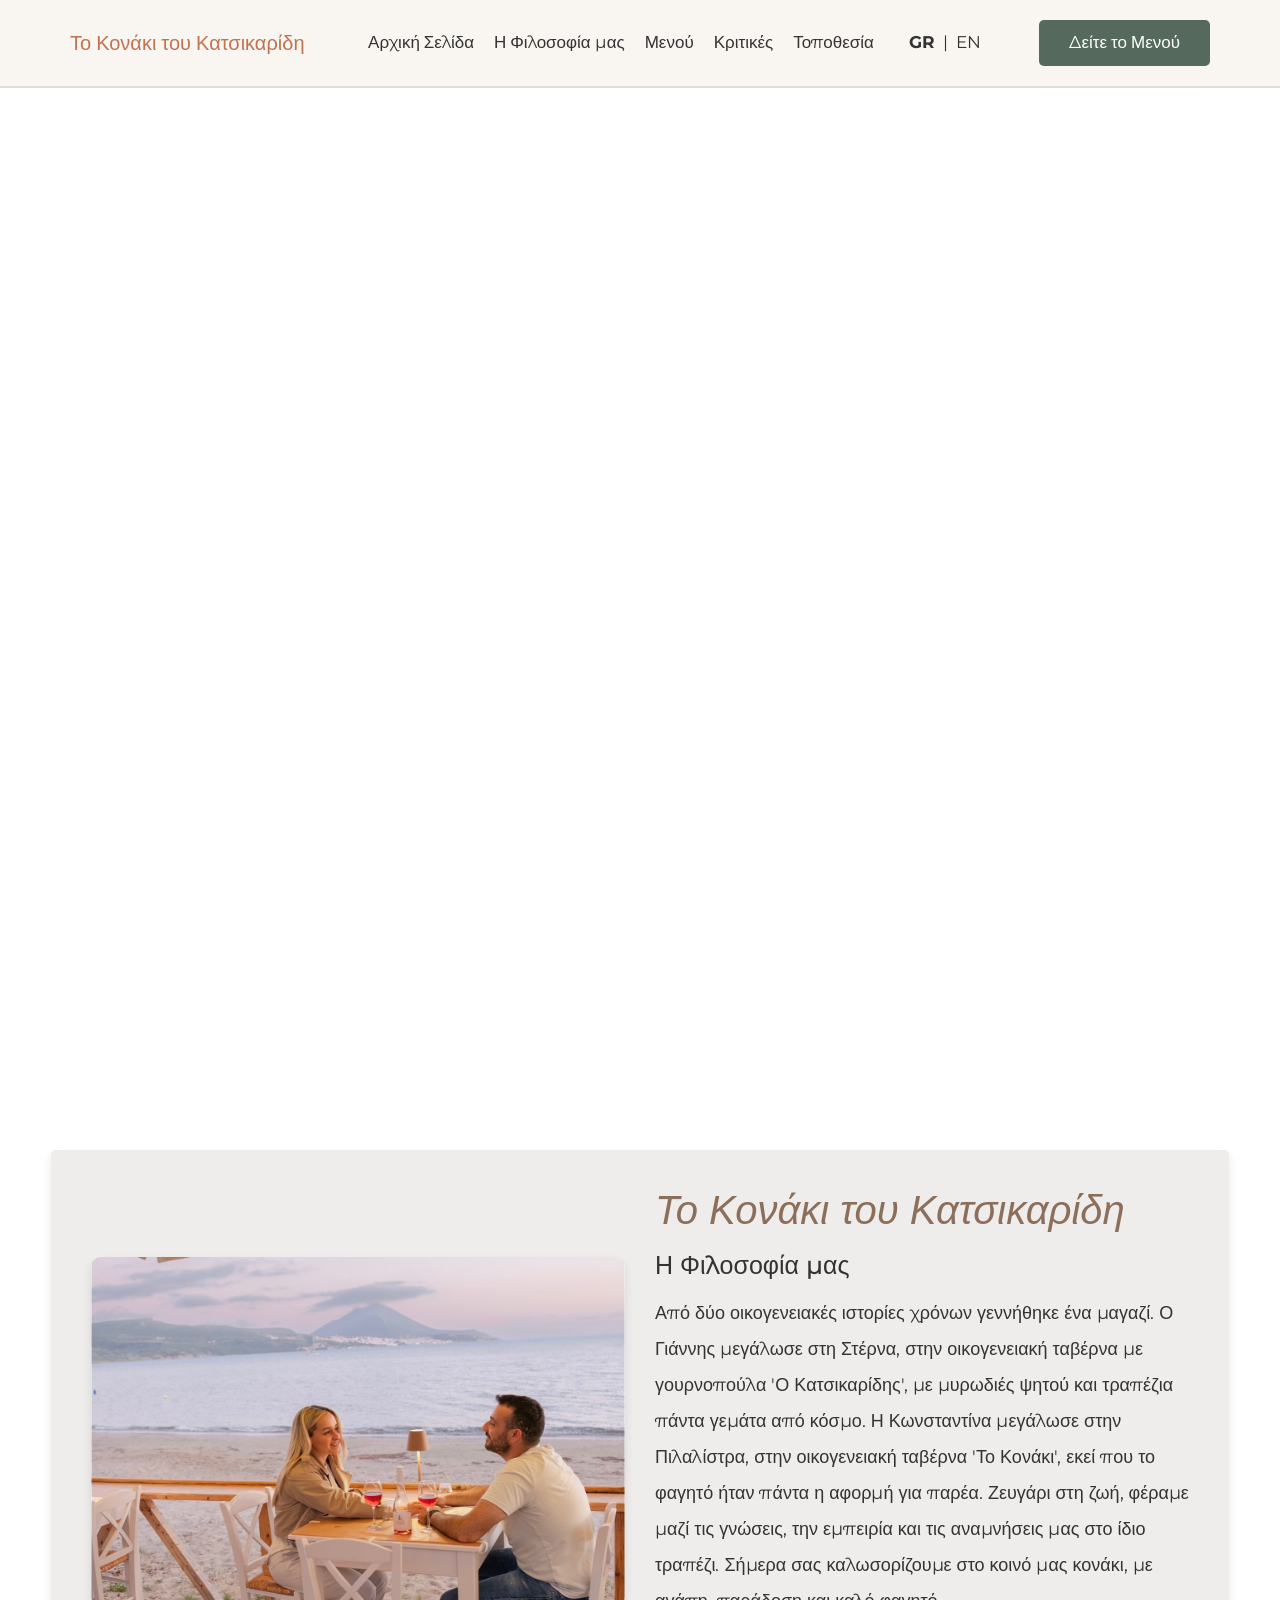
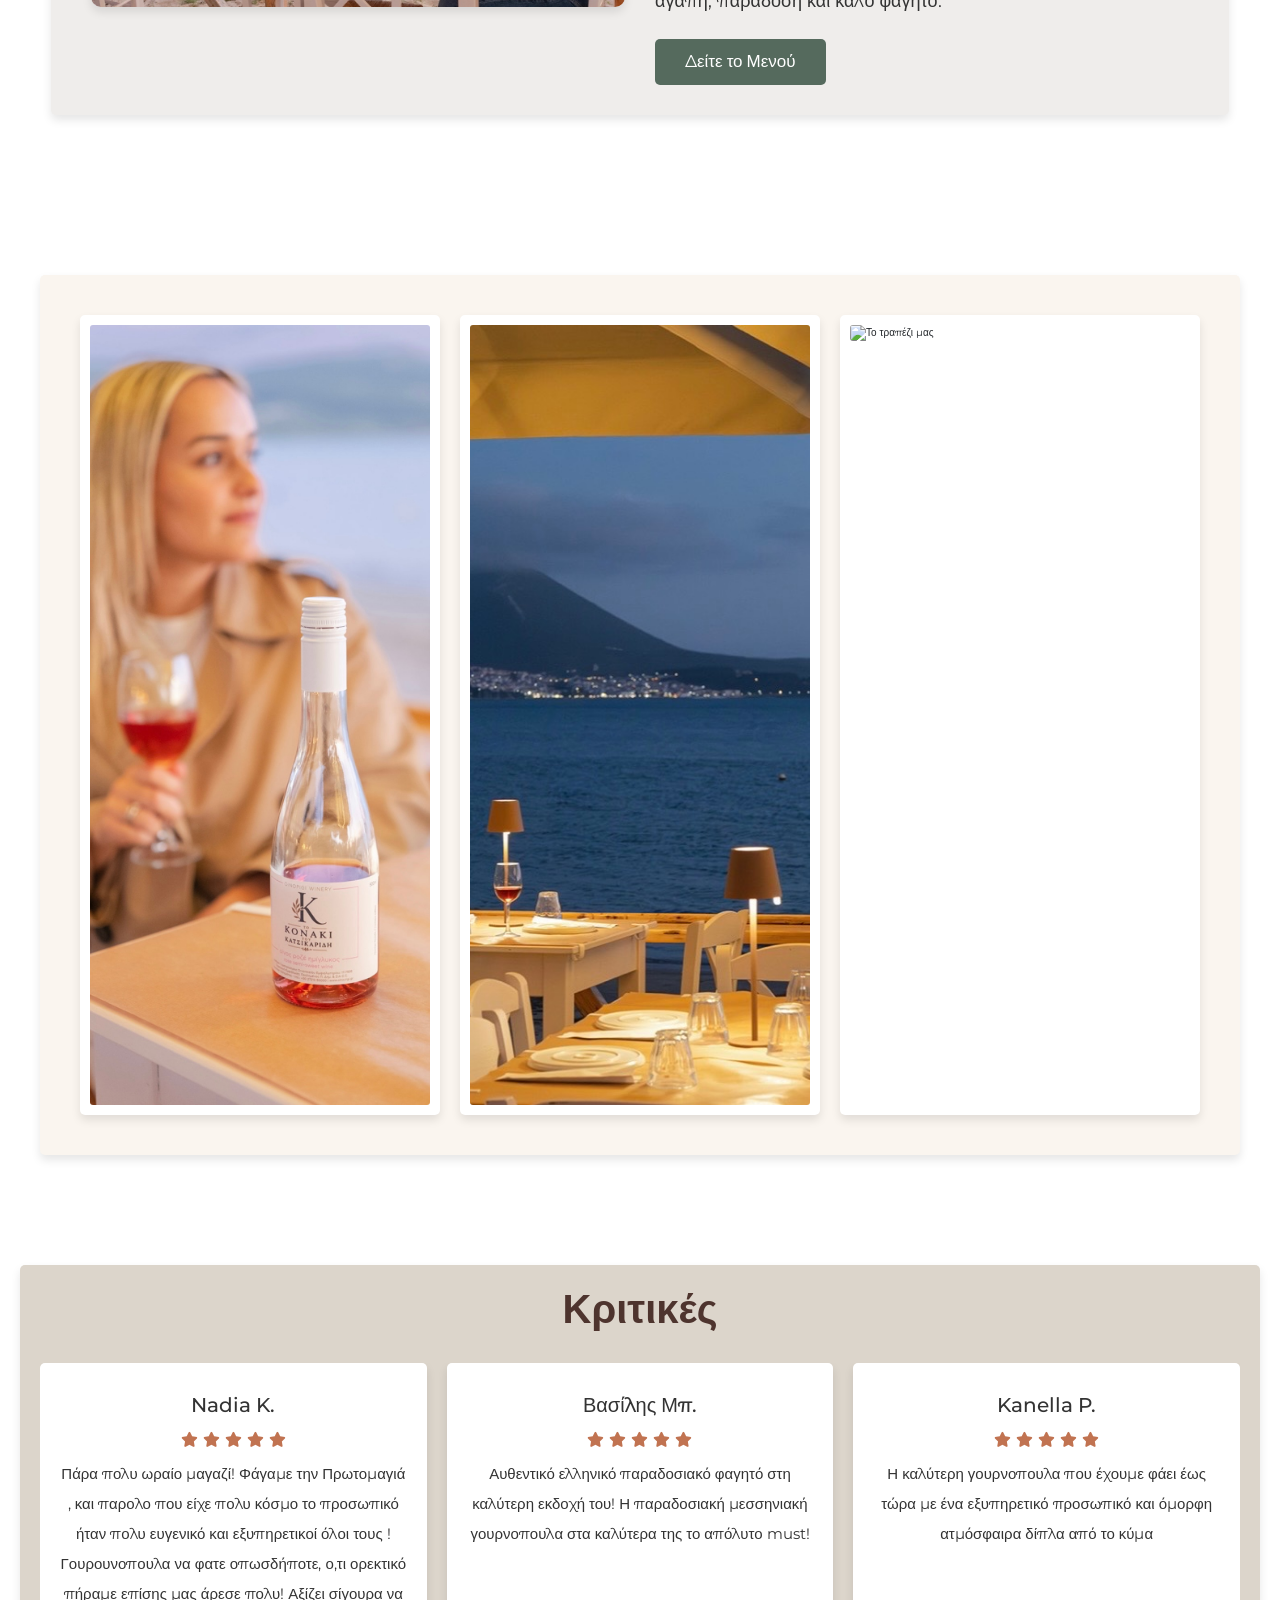
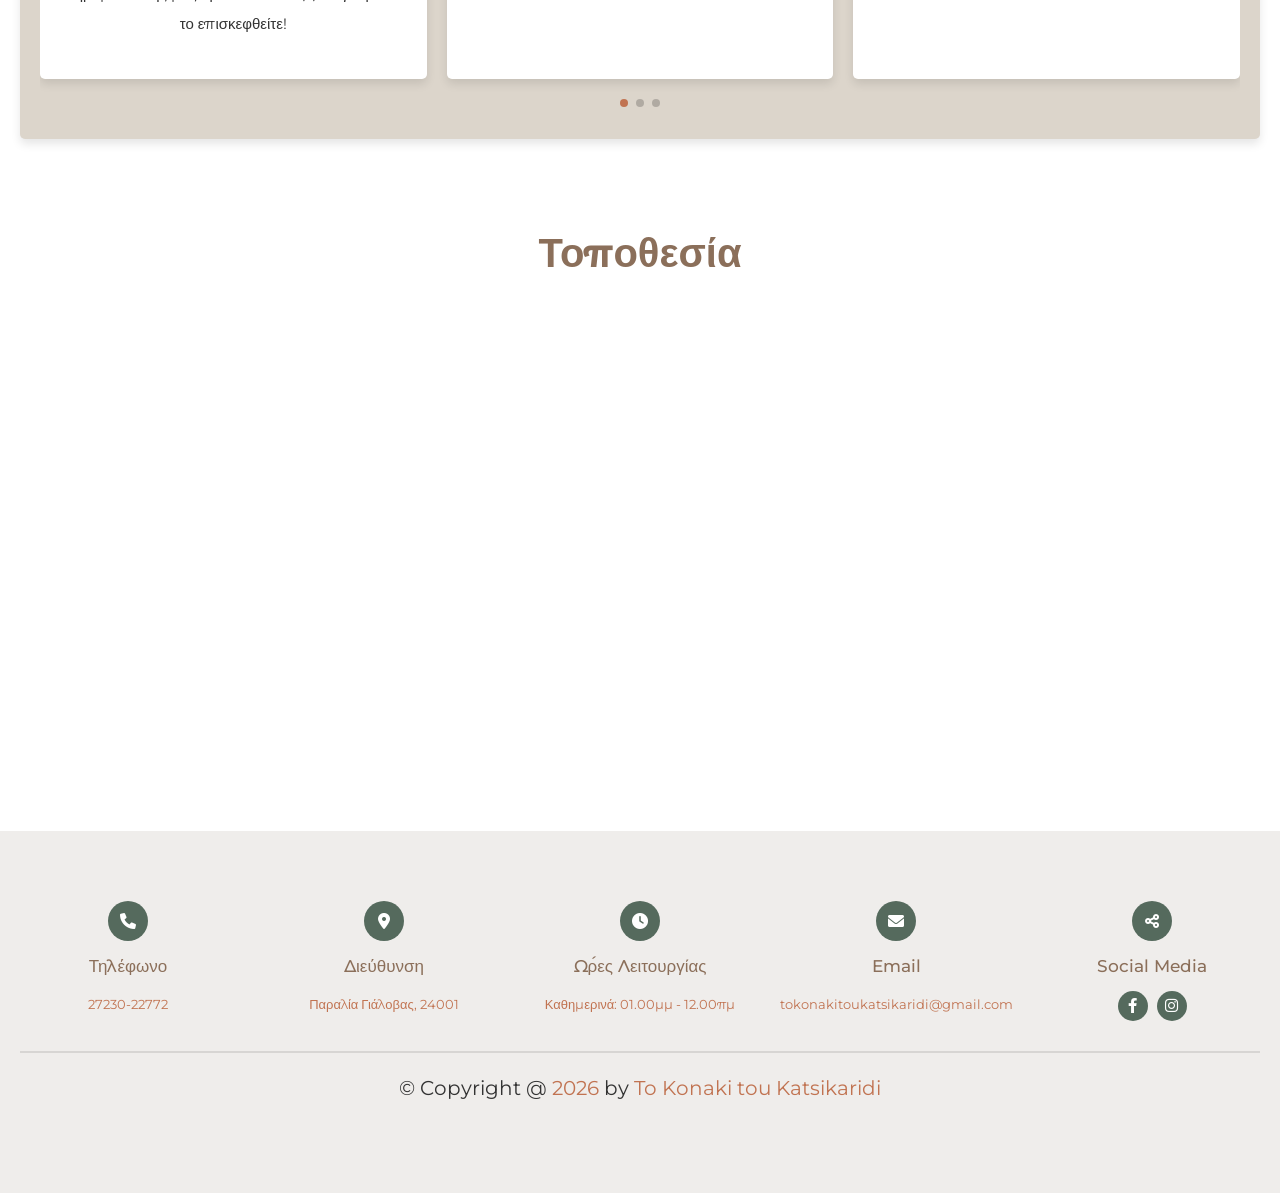
==== commit 3eee4e62: "Fix footer layout overflow on mobile and allow box-container to span side-to-side" ====
--- a/index.html
+++ b/index.html
@@ -225,7 +225,7 @@
 
     <!-- footer section starts -->
     <section class="footer">
-        <div class="box-container container">
+        <div class="box-container">
 
             <div class="box">
                 <i class="fas fa-phone"></i>
--- a/style.css
+++ b/style.css
@@ -631,6 +631,29 @@
         width: auto;
     }
 
+    .footer {
+        text-align: center;
+        font-size: 1.5rem;
+        padding: 3rem 2rem;
+    }
+
+    .footer .box-container .box{
+        height: auto;
+        width: 100%;
+    }
+
+    .footer .box-container .box .map {
+        height: 100%;
+        width: 100%;
+        margin-bottom: 2rem;
+    }
+
+    .footer .box-container .box .map iframe{
+        height: 100%;
+        width: 80%;
+        margin-bottom: 2rem;
+    }
+
     
 }
 
@@ -666,7 +689,7 @@
     }
 
     .footer .box-container {
-        grid-template-columns: repeat(2, minmax(25rem, 1fr));
+        grid-template-columns: repeat(auto-fit, minmax(13rem, 1fr));
         gap: 2rem;
         justify-content: center;
         align-items: center;
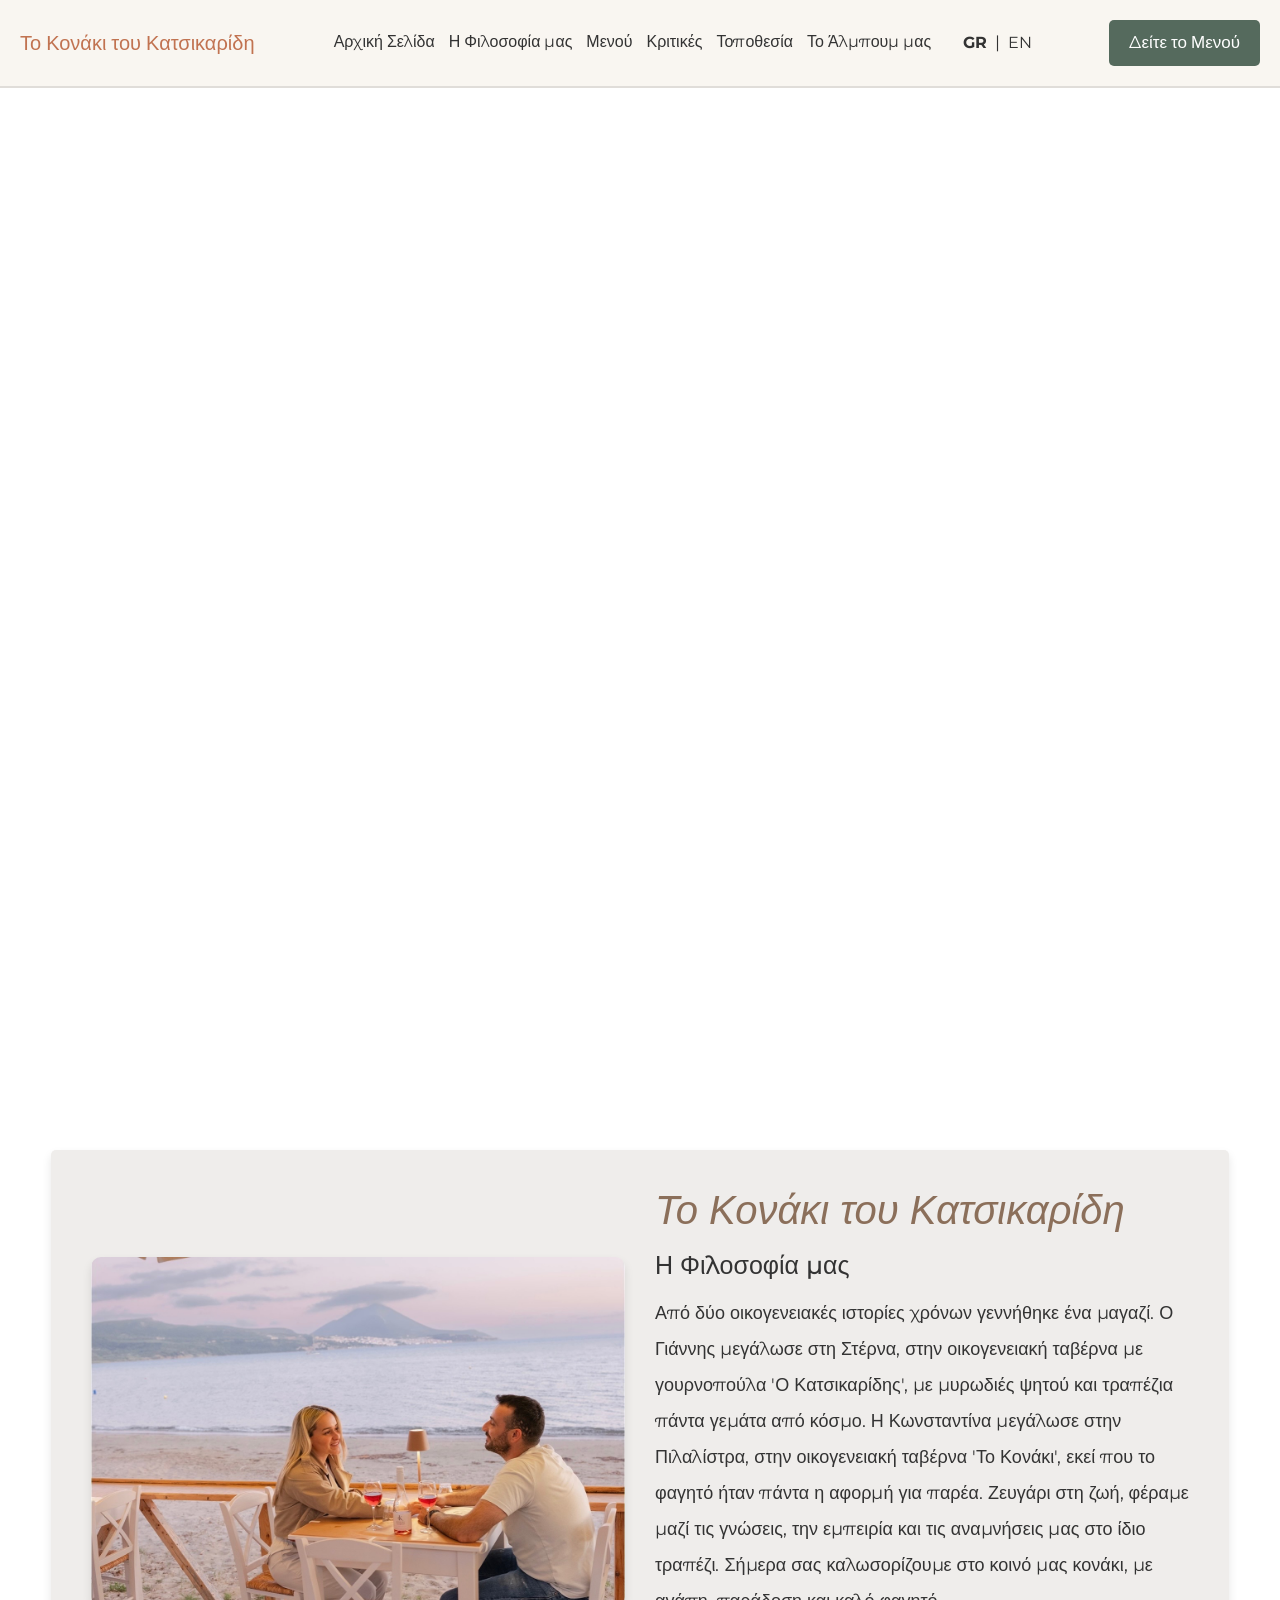
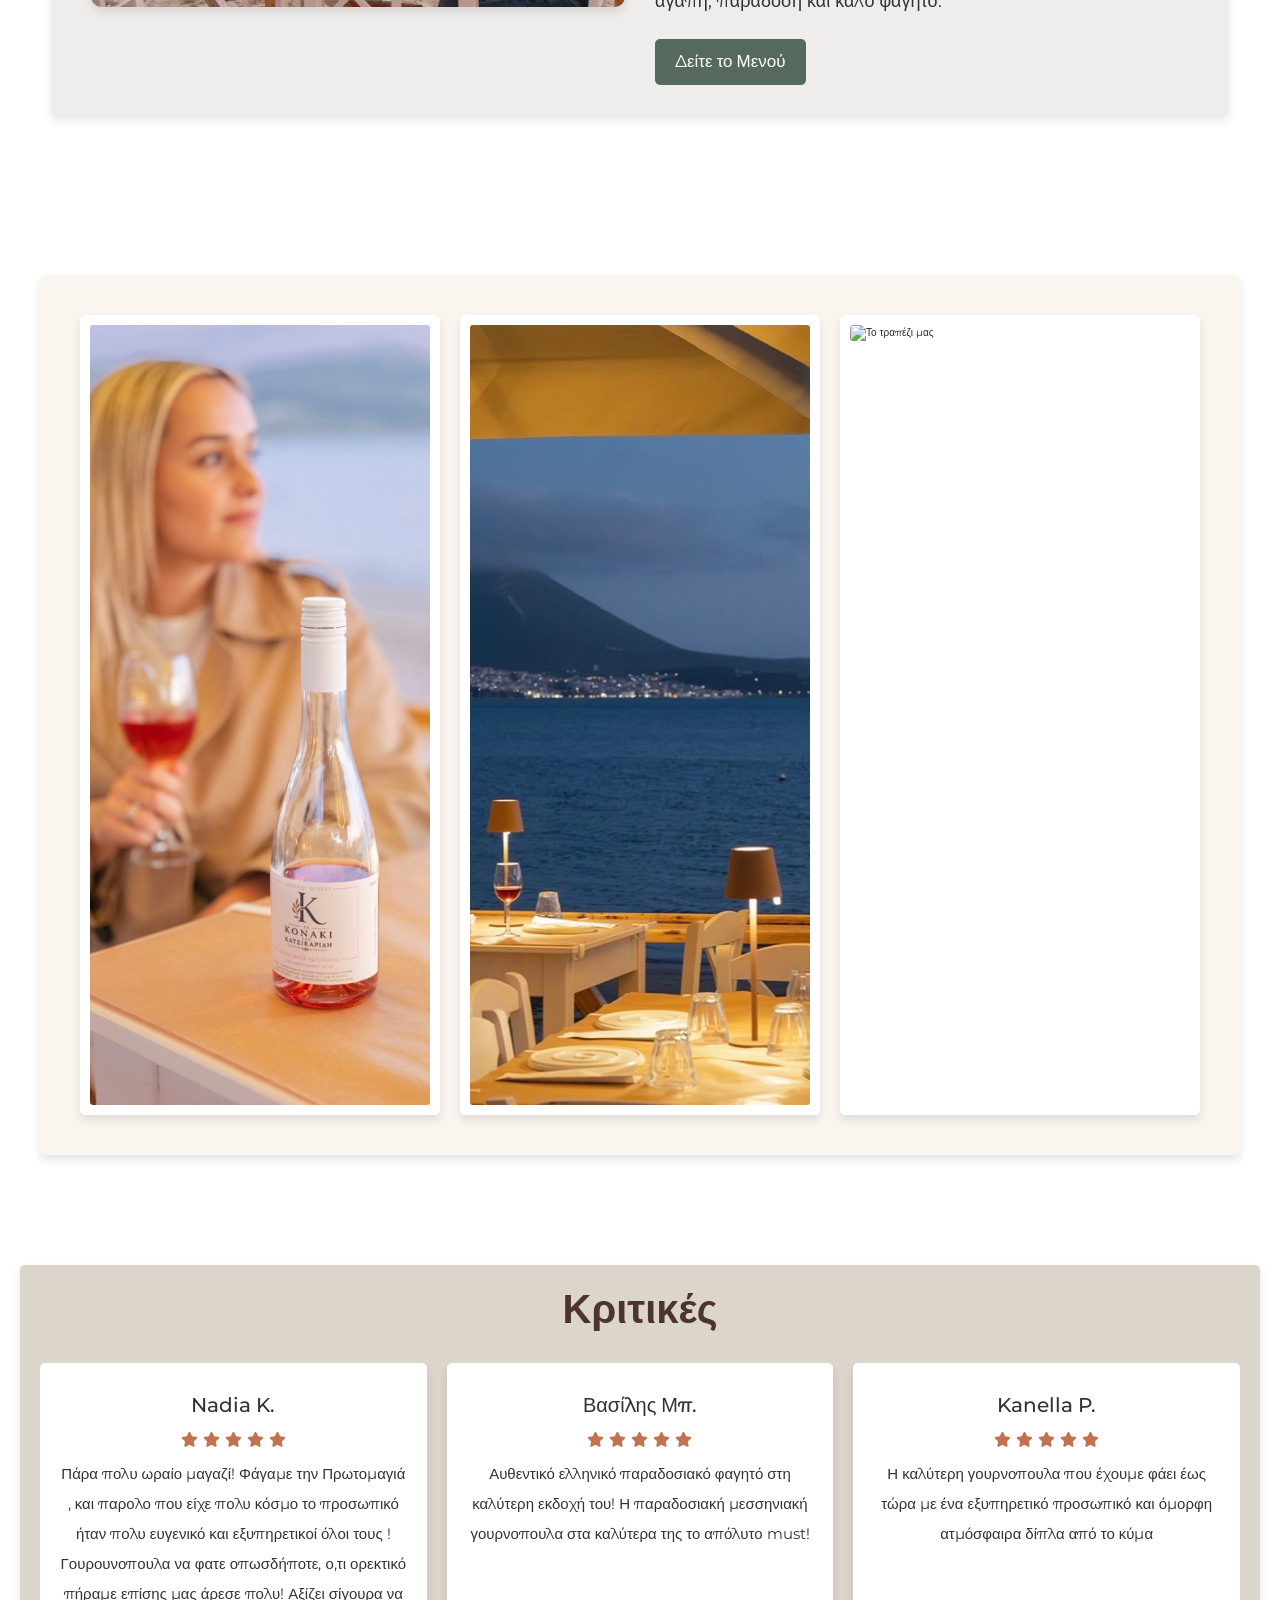
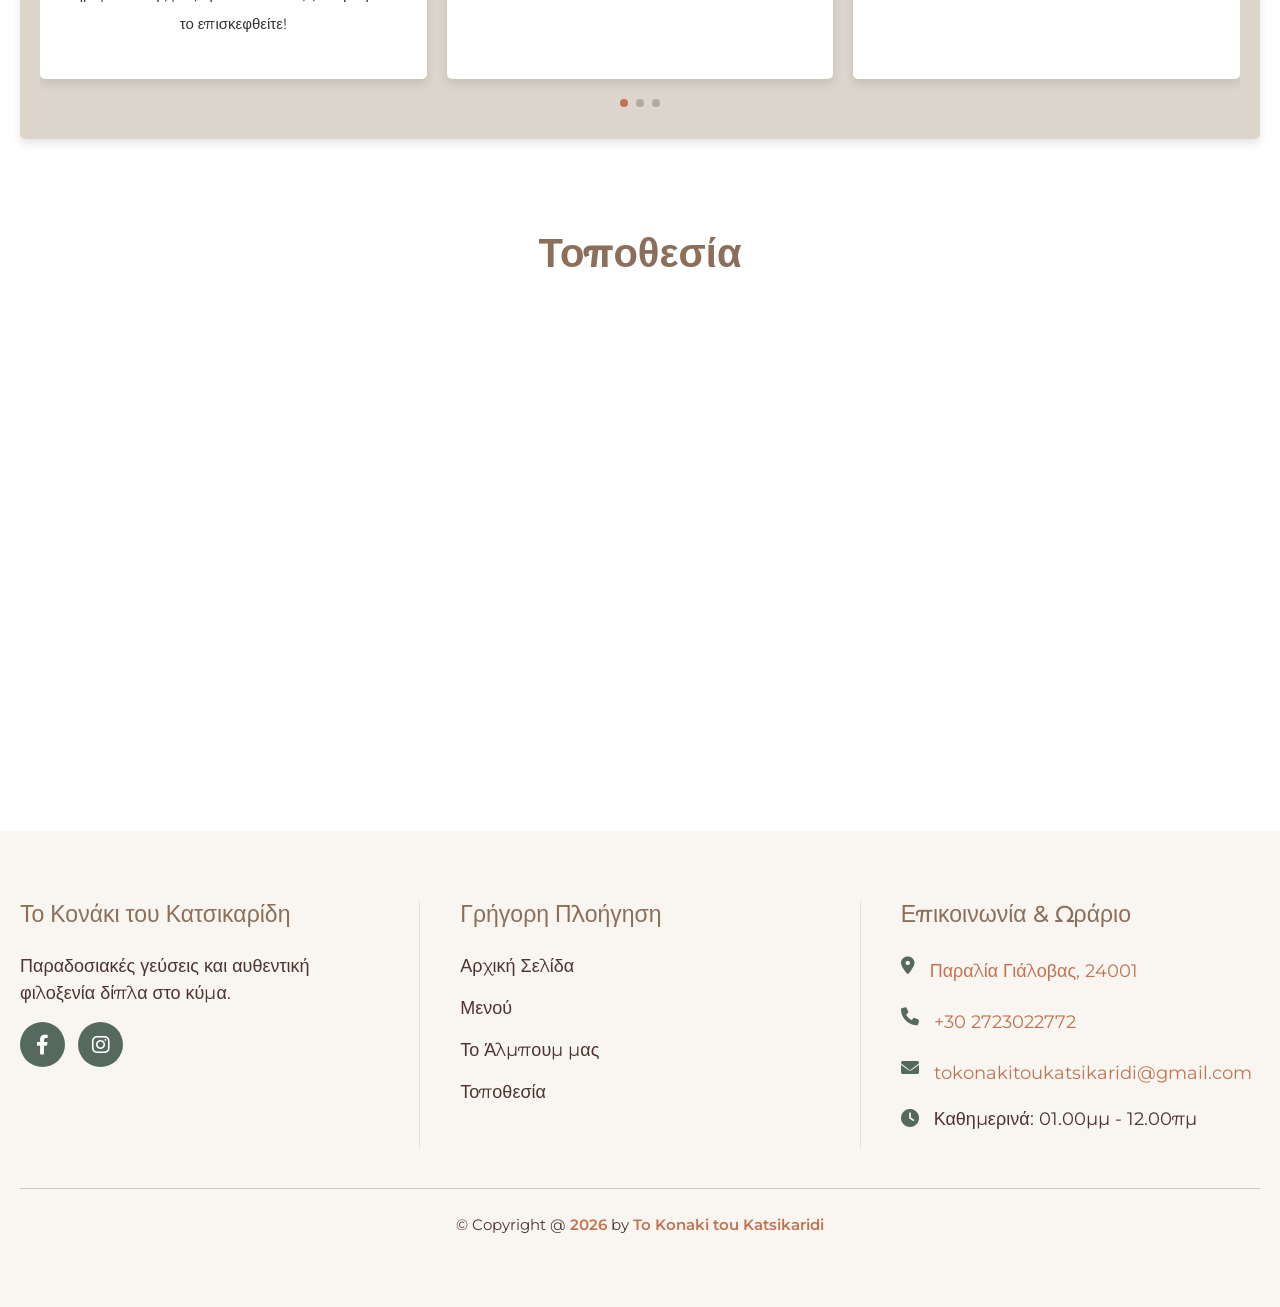
==== commit 1544dc72: "Add Album page, update navigation, and redesign footer section layout" ====
--- a/index.html
+++ b/index.html
@@ -66,6 +66,7 @@
                     <a href="ourmenu.html" data-lang-key="nav_menu">Μενού</a>
                     <a href="#reviews" data-lang-key="nav_reviews">Κριτικές</a>
                     <a href="#location" data-lang-key="nav_location">Τοποθεσία</a>
+                    <a href="album.html" data-lang-key="nav_album">Album</a>
                     <div class="lang-switch">
                         <a href="#" class="lang-btn" data-lang="gr" onclick="setLanguage('gr'); return false;">GR</a> <span class="separator">|</span>
                         <a href="#" class="lang-btn" data-lang="en" onclick="setLanguage('en'); return false;">EN</a>
@@ -223,52 +224,47 @@
     <!-- location section ends -->
 
 
-    <!-- footer section starts -->
+   <!-- footer section starts -->
     <section class="footer">
-        <div class="box-container">
-
-            <div class="box">
-                <i class="fas fa-phone"></i>
-                <h3 data-lang-key="footer_phone">Τηλέφωνο</h3>
-                <p><a href="tel:+302723022772" class="info" data-lang-key="footer_phone_number">27230-22772</a></p>
-            </div>
-
-
-            <div class="box">
-                <i class="fas fa-map-marker-alt"></i>
-                <h3 data-lang-key="footer_address">Διεύθυνση</h3>
-                <p><a href="https://maps.app.goo.gl/22ZVsJBkELSBmvvz6" class="info" data-lang-key="footer_address_text" target="_blank">Παραλία Γιάλοβας, 24001</a></p>
-            </div>
-
-            <div class="box">
-                <i class="fas fa-clock"></i>
-                <h3 data-lang-key="footer_hours">Ώρες Λειτουργίας</h3>
-                <p data-lang-key="footer_hours_text">Καθημερινά: 01.00μμ - 12.00πμ
-                </p>
-            </div>
-
-            <div class="box">
-                <i class="fas fa-envelope"></i>
-                <h3 data-lang-key="footer_email">Email</h3>
-                <p><a href="mailto:tokonakitoukatsikaridi@gmail.com" class="info" data-lang-key="footer_email_text">tokonakitoukatsikaridi@gmail.com</a>
-                </p>
-            </div>
-
-            <div class="box">
-                <i class="fas fa-share-nodes"></i>
-                <h3 data-lang-key="footer_social">Social Media</h3>
-                <div class="share">
-                    <a href="https://www.facebook.com/share/1BS15jGFNN/?mibextid=wwXIfr" class="fab fa-facebook-f" target="_blank"></a>
-                    <a href="https://www.instagram.com/to_konaki_tou_katsikaridi?igsh=MTZtYjVvM2cyajFvaA==" class="fab fa-instagram" target="_blank"></a>
-                </div>
-            </div>
-
-
-
-        </div>
-
-        <div class="credit"> &copy; Copyright @ <span id="current-year"></span> by <span>To Konaki tou Katsikaridi</span>
-        </div>
+        <div class="box-container categories-layout">
+        
+        <!-- Brand / Social Media -->
+        <div class="footer-box">
+            <h3 data-lang-key="site_title">Το Κονάκι του Κατσικαρίδη</h3>
+            <p data-lang-key="footer_desc">Παραδοσιακές γεύσεις και αυθεντική φιλοξενία δίπλα στο κύμα.</p>
+            <div class="share">
+                <a href="https://www.facebook.com/share/1BS15jGFNN/?mibextid=wwXIfr" class="fab fa-facebook-f" target="_blank"></a>
+                <a href="https://www.instagram.com/to_konaki_tou_katsikaridi?igsh=MTZtYjVvM2cyajFvaA==" class="fab fa-instagram" target="_blank"></a>
+            </div>
+        </div>
+
+        <div class="footer-divider"></div>
+        <div class="footer-divider-mobile"></div>
+
+        <!-- Quick Links -->
+        <div class="footer-box links">
+            <h3 data-lang-key="footer_links_title">Γρήγορη Πλοήγηση</h3>
+            <a href="index.html#home"><span data-lang-key="nav_home">Αρχική Σελίδα</span></a>
+            <a href="ourmenu.html"><span data-lang-key="nav_menu">Μενού</span></a>
+            <a href="album.html"><span data-lang-key="nav_album">Album</span></a>
+            <a href="index.html#location"><span data-lang-key="nav_location">Τοποθεσία</span></a>
+        </div>
+
+        <div class="footer-divider"></div>
+        <div class="footer-divider-mobile"></div>
+
+        <!-- Contact Info -->
+        <div class="footer-box contact-info">
+            <h3 data-lang-key="footer_contact_title">Επικοινωνία & Ωράριο</h3>
+            <p><i class="fas fa-map-marker-alt"></i> <a href="https://maps.app.goo.gl/4RTwwAuMHnaNDugS8" target="_blank" class="info" data-lang-key="footer_address_text">Παραλία Γιάλοβας, 24001</a></p>
+            <p><i class="fas fa-phone"></i> <a href="tel:+302723022772" class="info" data-lang-key="footer_phone_number">+30 2723022772</a></p>
+            <p><i class="fas fa-envelope"></i> <a href="mailto:tokonakitoukatsikaridi@gmail.com" class="info" data-lang-key="footer_email_text">tokonakitoukatsikaridi@gmail.com</a></p>
+            <p><i class="fas fa-clock"></i> <span data-lang-key="footer_hours_text">Καθημερινά: 01.00μμ - 12.00πμ</span></p>
+        </div>
+
+        </div>
+
+        <div class="credit"> &copy; Copyright @ <span id="current-year"></span> by <span>To Konaki tou Katsikaridi</span></div>
     </section>
     <!-- footer section ends -->
 
--- a/style.css
+++ b/style.css
@@ -457,110 +457,155 @@
 }
 
 
-
 /*FOOTER SECTION*/
 .footer {
-    background-color: #efedeb;
-}
-
-.footer .box-container {
+    background-color: var(--color-cream); 
+}
+
+.footer .categories-layout {
     display: grid;
-    grid-template-columns: repeat(auto-fit, minmax(14rem, 1fr));
-    gap: 4rem;
-}
-
-.footer .box-container .box {
-    text-align: center;
+    grid-template-columns: 1fr auto 1fr auto 1fr; 
+    gap: 3rem; 
+    align-items: flex-start; 
+    text-align: left; 
+}
+
+.footer-divider {
+    width: 1px; 
+    background-color: var(--color-gray); 
+    height: 100%; 
+    min-height: 200px;
+    opacity: 0.5; 
+    margin: 0 1rem;
+}
+
+.footer-divider-mobile {
+    display: none;
+}
+
+.footer .categories-layout .footer-box h3 {
+    font-size: 2.3rem;
+    color: var(--color-mocca);
+    margin-bottom: 2.5rem;
+    justify-content: flex-start;
+    min-height: auto;
+}
+
+/* text and links */
+.footer .categories-layout .footer-box p {
+    font-size: 1.8rem;
+    color: var(--color-dark-brown);
+    margin-bottom: 1.5rem;
     display: flex;
-    flex-direction: column;
-    justify-content: flex-start;
-    align-items: center;
-    height: 100%;
-}
-
-.footer .box-container .box i {
-    height: 4rem;
-    width: 4rem;
+    align-items: flex-start;
+    gap: 1.5rem;
+}
+
+.footer .categories-layout .footer-box p i {
+    color: var(--color-brand-green);
+    font-size: 1.8rem;
+    margin-top: 0.3rem;
+}
+
+/* Quick Links */
+.footer .categories-layout .footer-box.links a {
+    font-size: 1.8rem;
+    color: var(--color-dark-brown);
+    margin-bottom: 1.5rem;
+    display: block; 
+    transition: 0.3s;
+}
+
+.footer .categories-layout .footer-box.links a:hover {
+    color: var(--color-terracotta);
+    transform: translateX(5px); 
+}
+
+/* Social Media Buttons */
+.footer .categories-layout .footer-box .share {
+    margin-top: 1.5rem;
+}
+
+.footer .categories-layout .footer-box .share a {
+    height: 4.5rem;
+    width: 4.5rem;
+    line-height: 4.5rem;
     border-radius: 50%;
-    line-height: 4rem;
-    font-size: 1.6rem;
+    font-size: 2rem;
+    color: var(--white);
     background-color: var(--color-brand-green);
-    color: var(--white);
-}
-
-.footer .box-container .box h3 {
-    font-size: 1.7rem;
-    margin: 1.5rem 0;
-    color: var(--color-mocca);
-}
-
-.footer .box-container .box p {
-    font-size: 1.3rem;
+    margin-right: 1rem;
+    text-align: center;
+    display: inline-block;
+    transition: 0.3s ease;
+}
+
+.footer .categories-layout .footer-box .share a:hover {
+    background-color: var(--color-terracotta);
+}
+
+/* links footer */
+.footer .categories-layout .footer-box p a.info {
+    text-decoration: none;
     color: var(--color-terracotta);
     line-height: 2;
-    text-transform: none;
-    word-break: break-word;
-}
-
-.footer .box-container .box p a.info {
-    color: var(--color-terracotta);
-    line-height: 2;
-    font-size: 1.3rem;
+    font-size: 1.8rem;
     text-decoration: underline var(--color-terracotta);
     text-underline-offset: 5px;
     text-decoration-thickness: 2px;
 }
-
-.footer .box-container .box p a[href^="mailto"] {
-    white-space: nowrap;
-    font-size: 1.3rem;
-}
-
-.footer .box-container .box p a.info:hover {
-    color: var(--color-olive);
-    line-height: 2;
-    font-size: 1.3rem;
+.footer .categories-layout .footer-box p a.info:hover {
     text-decoration: underline var(--color-brand-green);
-    text-underline-offset: 5px;
-    text-decoration-thickness: 2px;
-}
-
-.footer .box-container .box .share {
-    margin-top: 0;
-    margin-bottom: 1rem;
-}
-
-.footer .box-container .box .share a {
-    height: 3rem;
-    width: 3rem;
-    line-height: 3rem;
-    border-radius: 50%;
+}
+
+.footer .credit {
+    text-align: center;
+    border-top: 1px solid var(--color-gray); 
+    padding-top: 2.5rem;
+    margin-top: 4rem;
     font-size: 1.5rem;
-    color: var(--white);
-    background-color: var(--color-brand-green);
-    margin: 0 .3rem;
-    text-align: center;
-    display: inline-block;
-    transition: 0.3s ease;
-}
-
-.footer .box-container .box .share a:hover {
-    background-color: var(--color-terracotta);
-    color: var(--white);
-}
-
-.footer .credit {
-    text-align: center;
-    border-top: var(--border);
-    padding-top: 2rem;
-    margin-top: 2rem;
-    font-size: 2rem;
-    color: var(--black);
-    padding-bottom: 2rem;
+    color: var(--color-dark-brown);
 }
 
 .footer .credit span {
-    color: var(--color-terracotta);
+    color: var(--color-terracotta); 
+    font-weight: 600; 
+}
+
+
+@media (max-width: 768px) {
+    .footer .categories-layout {
+        grid-template-columns: 1fr !important; 
+        text-align: center !important;
+        gap: 3rem;
+    }
+    
+    .footer-divider {
+        display: none !important; 
+    }
+    
+    .footer-divider-mobile {
+        display: block;
+        height: 1px;
+        width: 60%; 
+        background-color: var(--color-gray);
+        margin: 0 auto; 
+        opacity: 0.5;
+    }
+
+    .footer .categories-layout .footer-box {
+        align-items: center !important;
+    }
+    
+    .footer .categories-layout .footer-box h3 {
+        justify-content: center !important;
+        text-align: center;
+    }
+    
+    .footer .categories-layout .footer-box p {
+        justify-content: center !important;
+        text-align: center;
+    }
 }
 
 
@@ -692,7 +737,7 @@
         grid-template-columns: repeat(auto-fit, minmax(13rem, 1fr));
         gap: 2rem;
         justify-content: center;
-        align-items: center;
+        align-items: stretch;
     }
 }
 
@@ -835,3 +880,44 @@
         height: 30vh;
     }
 }
+
+/* Our Album page */
+.album-page .gallery-item {
+    height: 35rem;  
+    padding: 2;
+    background-color: transparent; 
+    box-shadow: none; 
+}
+
+.album-page .gallery-item img {
+    width: 100%;
+    height: 100%;    
+    object-fit: cover; 
+    object-position: center 70%; 
+    border-radius: .5rem;
+    max-height: 300px;
+    box-shadow: var(--box-shadow); 
+    transition: transform 0.3s ease;
+}
+
+@media (max-width: 768px) {
+    .album-page .gallery-item {
+        height: 25rem;
+    }
+}
+
+/* NAVBAR */
+
+.header .container {
+    max-width: 1400px; 
+}
+
+
+.header .nav a {
+    margin: 0 0.7rem; 
+    font-size: 1.6rem; 
+}
+
+.link-btn {
+    padding: 1rem 2rem; 
+}
